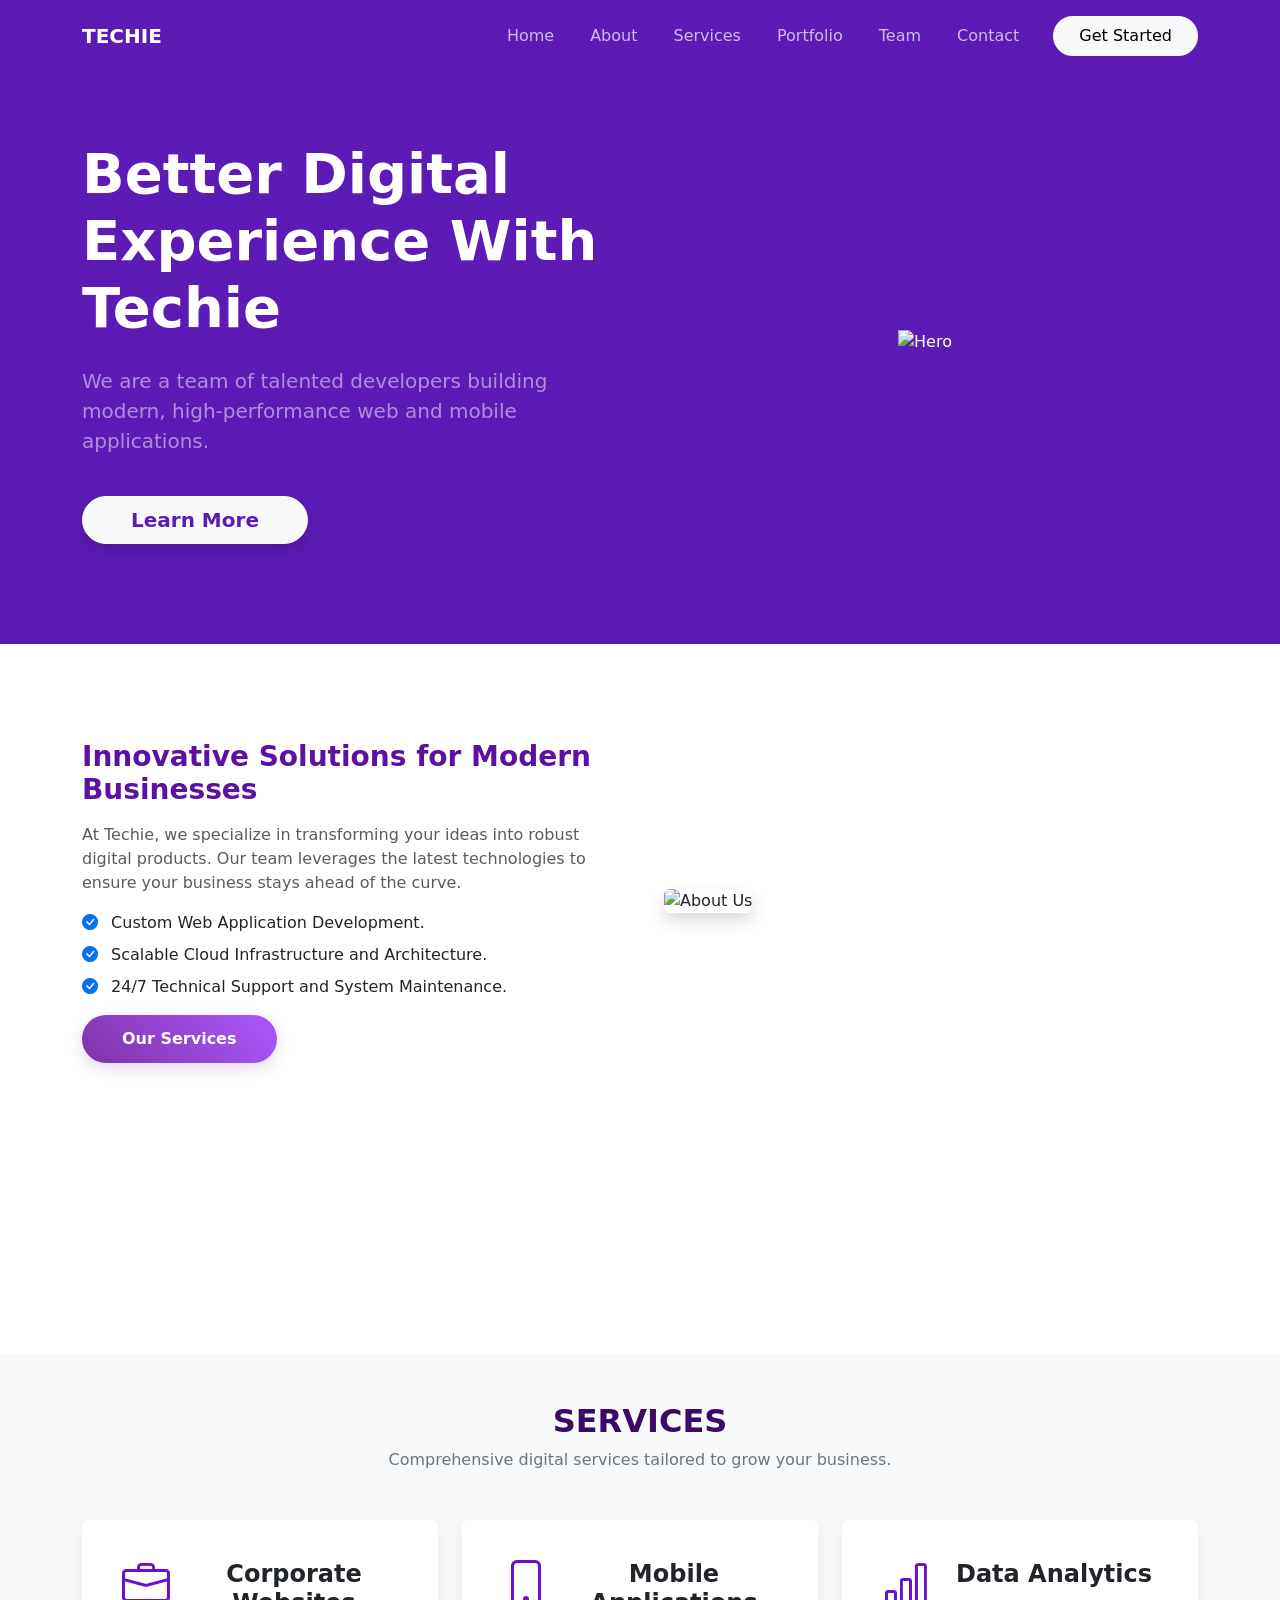
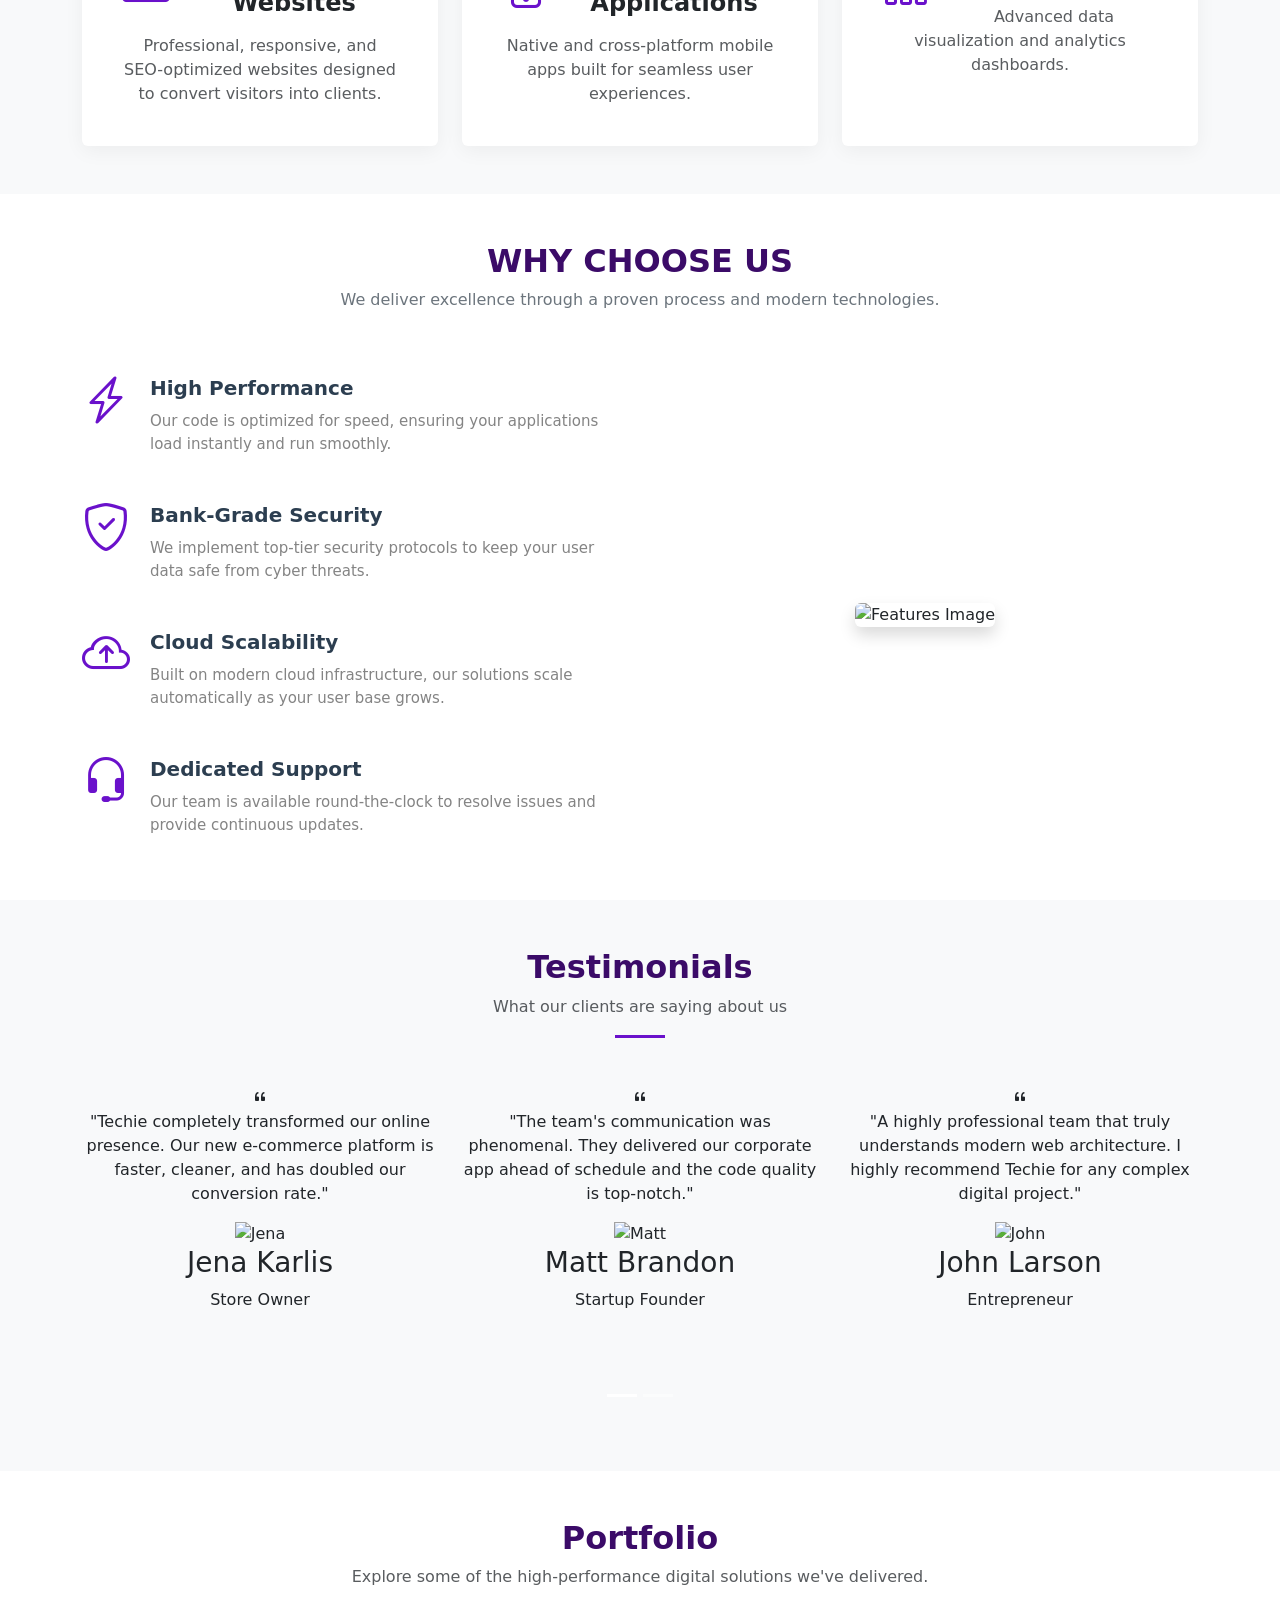
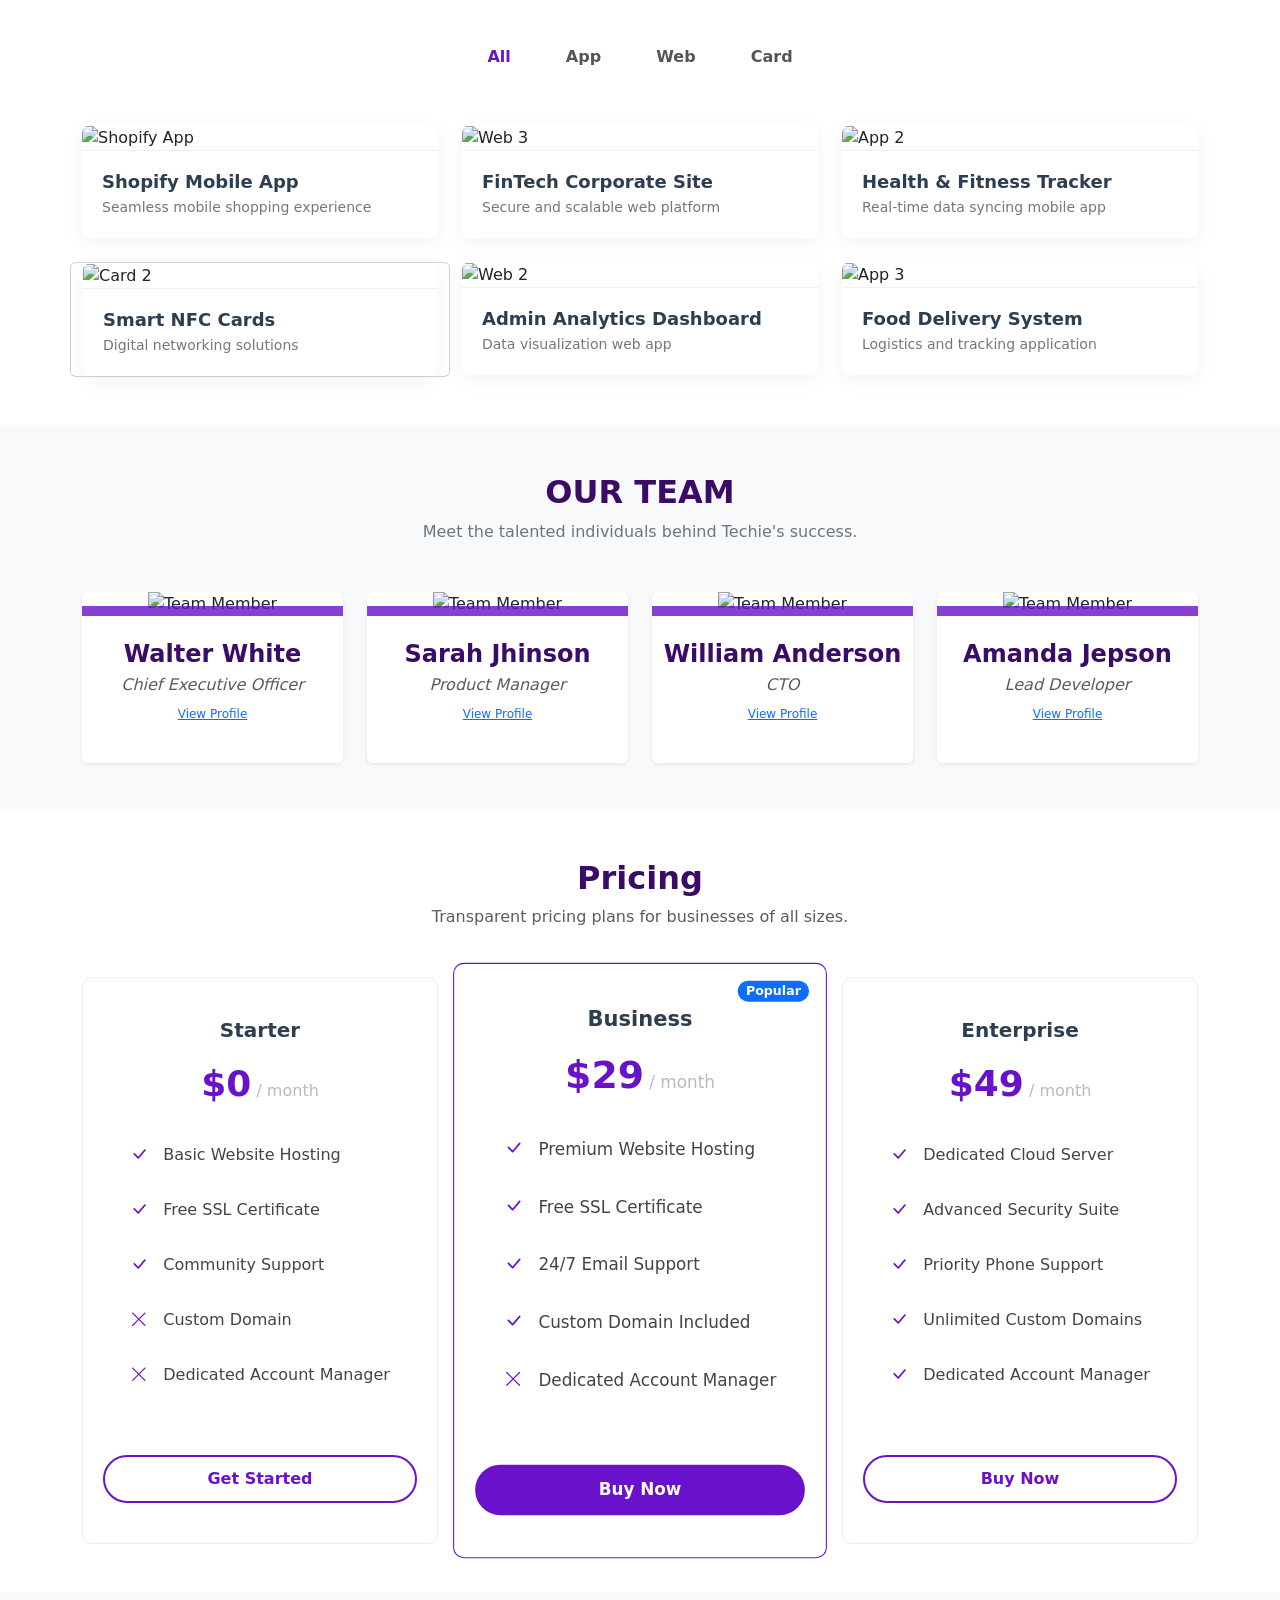
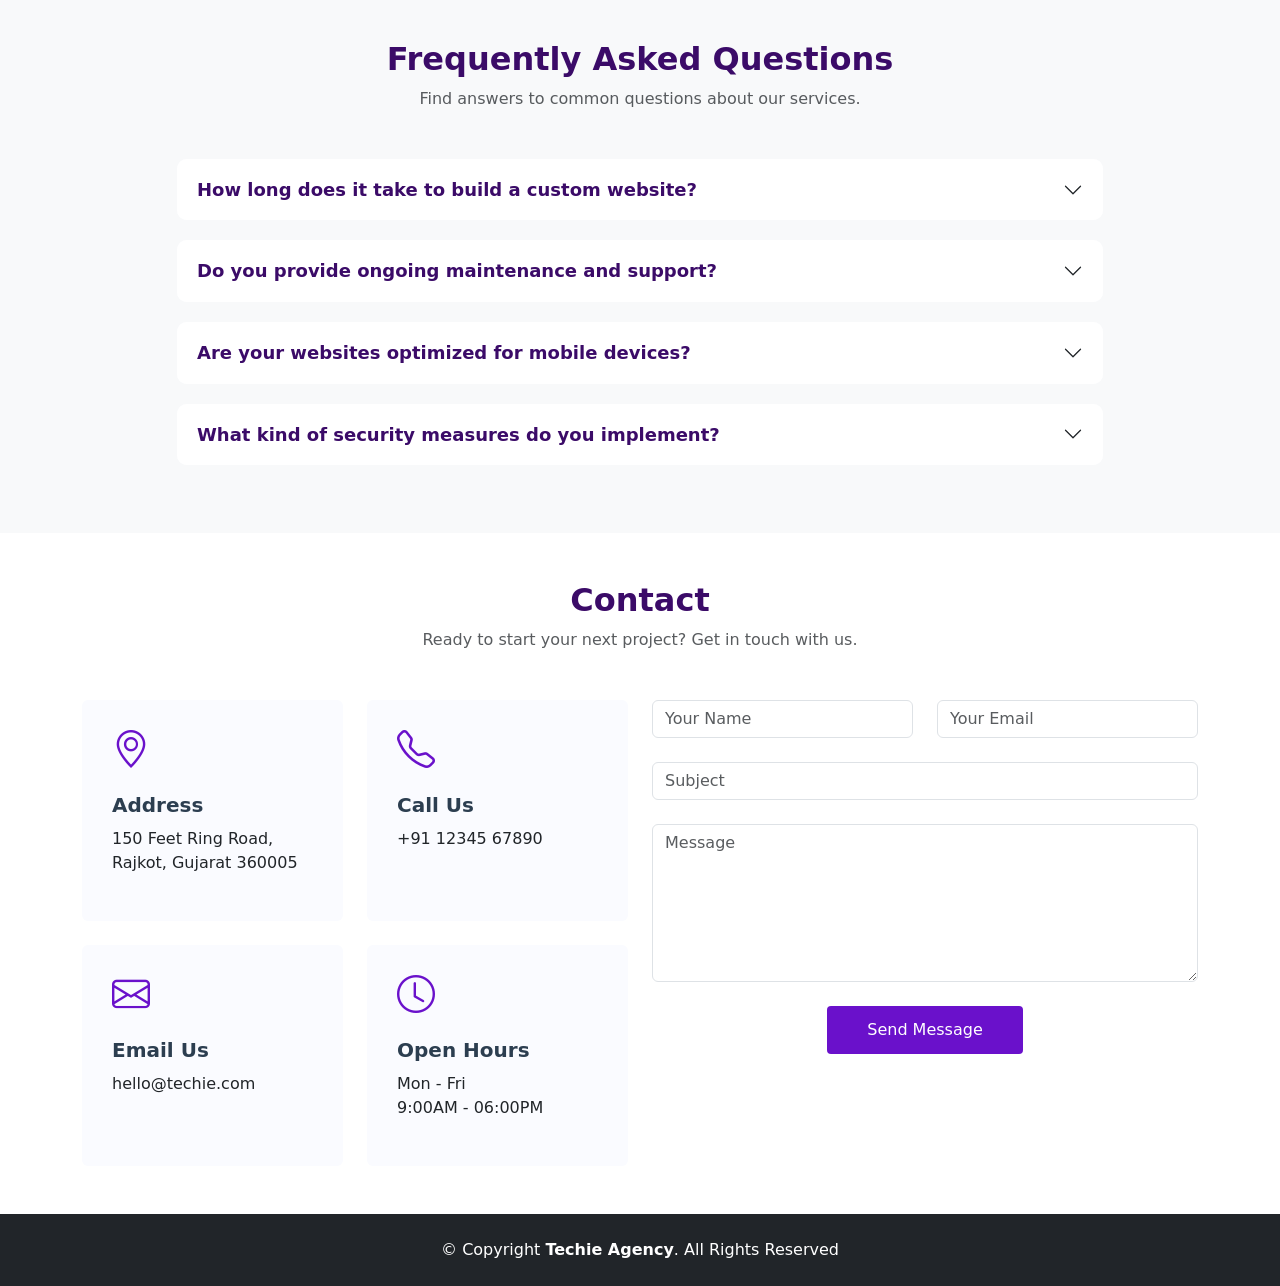
==== index.html @ 6a59ae32 "index.html" ====
<!DOCTYPE html>
<html lang="en">

<head>
  <meta charset="UTF-8">
  <meta name="viewport" content="width=device-width, initial-scale=1.0">
  <title>Techie - Digital Agency</title>

  <link href="https://cdn.jsdelivr.net/npm/bootstrap@5.3.0/dist/css/bootstrap.min.css" rel="stylesheet">
  <link rel="stylesheet" href="https://cdn.jsdelivr.net/npm/bootstrap-icons@1.10.5/font/bootstrap-icons.css">
  <link rel="stylesheet" href="index.css">
</head>

<body data-bs-spy="scroll" data-bs-target="#navbarNav" data-bs-offset="100" tabindex="0">

  <nav id="mainNav" class="navbar navbar-expand-lg navbar-dark fixed-top py-3 transition-navbar">
    <div class="container">
      <a class="navbar-brand fw-bold" href="#">TECHIE</a>
      <button class="navbar-toggler" type="button" data-bs-toggle="collapse" data-bs-target="#navbarNav">
        <span class="navbar-toggler-icon"></span>
      </button>
      <div class="collapse navbar-collapse justify-content-end" id="navbarNav">
        <ul class="navbar-nav align-items-center">
          <li class="nav-item"><a class="nav-link active" href="#hero">Home</a></li>
          <li class="nav-item"><a class="nav-link" href="#about">About</a></li>
          <li class="nav-item"><a class="nav-link" href="#services">Services</a></li>
          <li class="nav-item"><a class="nav-link" href="#portfolio">Portfolio</a></li>
          <li class="nav-item"><a class="nav-link" href="#team">Team</a></li>
          <li class="nav-item"><a class="nav-link" href="#contact">Contact</a></li>
          <li class="nav-item ms-lg-3 mt-3 mt-lg-0">
            <a class="btn btn-outline-light rounded-pill px-4" href="#hero" style="border-width: 2px;">Get Started</a>
          </li>
        </ul>
      </div>
    </div>
  </nav>

  <section id="hero" class="hero-section text-center text-lg-start">
    <div class="container">
      <div class="row align-items-center">
        <div class="col-lg-6">
          <h1 class="display-4 fw-bold mb-4">Better Digital Experience With Techie</h1>
          <p class="lead mb-4 text-white-50">We are a team of talented developers building modern, high-performance web and mobile applications.</p>
          <div class="d-inline-block mt-3">
            <a href="#about" class="btn btn-light btn-lg rounded-pill px-5 fw-bold shadow" style="color: #5c1bb5;">Learn More</a>
          </div>
        </div>
        <div class="col-lg-6 mt-5 mt-lg-0 text-center">
          <img src="./project photos/home page.png" class="img-fluid animated-img" alt="Hero">
        </div>
      </div>
    </div>
  </section>
  
  <section id="about" class="py-5 animate-on-scroll">
    <div class="container py-5">
      <div class="row gx-5 align-items-center">
        <div class="col-lg-6">
          <h3 class="fw-bold mb-3" style="color: #5d11a3;">Innovative Solutions for Modern Businesses</h3>
          <p class="text-muted">
            At Techie, we specialize in transforming your ideas into robust digital products. Our team leverages the
            latest technologies to ensure your business stays ahead of the curve.
          </p>
          <ul class="list-unstyled mt-3">
            <li class="mb-2"><i class="bi bi-check-circle-fill text-primary me-2"></i> Custom Web Application
              Development.</li>
            <li class="mb-2"><i class="bi bi-check-circle-fill text-primary me-2"></i> Scalable Cloud Infrastructure and
              Architecture.</li>
            <li class="mb-2"><i class="bi bi-check-circle-fill text-primary me-2"></i> 24/7 Technical Support and System
              Maintenance.</li>
          </ul>
          <a href="#services" class="btn-service rounded-pill">Our Services</a>
        </div>
        <div class="col-lg-6 mb-4 mb-lg-0 order-1 order-lg-2">
          <img src="./project photos/illustrater 1.jpg" class="img-fluid rounded shadow" alt="About Us">
        </div>
      </div>
    </div>
  </section>

  <section class="counts-section text-white py-5 animate-on-scroll" id="counts-section">
    <div class="container">
      <div class="row text-center">
        <div class="col-lg-3 col-md-6 mb-4 mb-lg-0">
          <div class="count-box">
            <h2 class="display-4 fw-bold mb-0 counter-value" data-target="232">0</h2>
            <span class="d-block mt-2 text-uppercase fw-semibold">Happy Clients</span>
          </div>
        </div>
        <div class="col-lg-3 col-md-6 mb-4 mb-lg-0">
          <div class="count-box">
            <h2 class="display-4 fw-bold mb-0 counter-value" data-target="521">0</h2>
            <span class="d-block mt-2 text-uppercase fw-semibold">Completed Projects</span>
          </div>
        </div>
        <div class="col-lg-3 col-md-6 mb-4 mb-lg-0">
          <div class="count-box">
            <h2 class="display-4 fw-bold mb-0 counter-value" data-target="1453">0</h2>
            <span class="d-block mt-2 text-uppercase fw-semibold">Hours Of Support</span>
          </div>
        </div>
        <div class="col-lg-3 col-md-6 mb-4 mb-lg-0">
          <div class="count-box">
            <h2 class="display-4 fw-bold mb-0 counter-value" data-target="32">0</h2>
            <span class="d-block mt-2 text-uppercase fw-semibold">Expert Developers</span>
          </div>
        </div>
      </div>
    </div>
  </section>

  <section id="services" class="py-5 bg-light animate-on-scroll">
    <div class="container">
      <div class="text-center section-title mb-5">
        <h2>Services</h2>
        <p>Comprehensive digital services tailored to grow your business.</p>
      </div>
      <div class="row g-4">
        <div class="col-md-6 col-lg-4">
          <div class="card service-box h-100 p-4 text-center">
            <div class="card-body">
              <div class="icon-box"><i class="bi bi-briefcase"></i></div>
              <h4 class="card-title fw-bold mb-3">Corporate Websites</h4>
              <p class="card-text text-muted">Professional, responsive, and SEO-optimized websites designed to convert
                visitors into clients.</p>
            </div>
          </div>
        </div>
        <div class="col-md-6 col-lg-4">
          <div class="card service-box h-100 p-4 text-center">
            <div class="card-body">
              <div class="icon-box"><i class="bi bi-phone"></i></div>
              <h4 class="card-title fw-bold mb-3">Mobile Applications</h4>
              <p class="card-text text-muted">Native and cross-platform mobile apps built for seamless user experiences.
              </p>
            </div>
          </div>
        </div>
        <div class="col-md-6 col-lg-4">
          <div class="card service-box h-100 p-4 text-center">
            <div class="card-body">
              <div class="icon-box"><i class="bi bi-bar-chart"></i></div>
              <h4 class="card-title fw-bold mb-3">Data Analytics</h4>
              <p class="card-text text-muted">Advanced data visualization and analytics dashboards.</p>
            </div>
          </div>
        </div>
      </div>
    </div>
  </section>

  <section id="features" class="py-5 animate-on-scroll">
    <div class="container">
      <div class="row align-items-center">
        <div class="text-center section-title mb-5">
          <h2>Why Choose Us</h2>
          <p>We deliver excellence through a proven process and modern technologies.</p>
        </div>
        <div class="col-lg-6 mb-5 mb-lg-0">
          <div class="icon-box mb-5">
            <i class="bi bi-lightning-charge"></i>
            <h4>High Performance</h4>
            <p>Our code is optimized for speed, ensuring your applications load instantly and run smoothly.</p>
          </div>
          <div class="icon-box mb-5">
            <i class="bi bi-shield-check"></i>
            <h4>Bank-Grade Security</h4>
            <p>We implement top-tier security protocols to keep your user data safe from cyber threats.</p>
          </div>
          <div class="icon-box mb-5">
            <i class="bi bi-cloud-arrow-up"></i>
            <h4>Cloud Scalability</h4>
            <p>Built on modern cloud infrastructure, our solutions scale automatically as your user base grows.</p>
          </div>
          <div class="icon-box mb-0"> <i class="bi bi-headset"></i>
            <h4>Dedicated Support</h4>
            <p>Our team is available round-the-clock to resolve issues and provide continuous updates.</p>
          </div>
        </div>
        <div class="col-lg-6 text-center">
          <img src="./project photos/illustrater.jpg" class="img-fluid rounded shadow" alt="Features Image">
        </div>
      </div>
    </div>
  </section>

  <section id="testimonials" class="testimonials-section py-5 bg-light animate-on-scroll">
    <div class="container">
      <div class="text-center mb-5">
        <h2 class="fw-bold" style="color: #3b0b68;">Testimonials</h2>
        <p class="text-muted">What our clients are saying about us</p>
        <div style="width: 50px; height: 3px; background: #6a11cb; margin: 10px auto;"></div>
      </div>

      <div id="testimonialCarousel" class="carousel slide" data-bs-ride="carousel">
        <div class="carousel-inner pb-5">
          <div class="carousel-item active">
            <div class="row">
              <div class="col-lg-4 d-flex flex-column align-items-center">
                <div class="testimonial-box text-center">
                  <i class="bi bi-quote icon-quote"></i>
                  <p>"Techie completely transformed our online presence. Our new e-commerce platform is faster, cleaner,
                    and has doubled our conversion rate."</p>
                </div>
                <div class="testimonial-profile text-center">
                  <img src="https://randomuser.me/api/portraits/women/44.jpg" alt="Jena">
                  <h3>Jena Karlis</h3>
                  Store Owner
                </div>
              </div>

              <div class="col-lg-4 d-flex flex-column align-items-center">
                <div class="testimonial-box text-center">
                  <i class="bi bi-quote icon-quote"></i>
                  <p>"The team's communication was phenomenal. They delivered our corporate app ahead of schedule and
                    the code quality is top-notch."</p>
                </div>
                <div class="testimonial-profile text-center">
                  <img src="https://randomuser.me/api/portraits/men/32.jpg" alt="Matt">
                  <h3>Matt Brandon</h3>
                  Startup Founder
                </div>
              </div>

              <div class="col-lg-4 d-flex flex-column align-items-center">
                <div class="testimonial-box text-center">
                  <i class="bi bi-quote icon-quote"></i>
                  <p>"A highly professional team that truly understands modern web architecture. I highly recommend
                    Techie for any complex digital project."</p>
                </div>
                <div class="testimonial-profile text-center">
                  <img src="https://randomuser.me/api/portraits/men/85.jpg" alt="John">
                  <h3>John Larson</h3>
                  Entrepreneur
                </div>
              </div>
            </div>
          </div>

          <div class="carousel-item">
            <div class="row">
              <div class="col-lg-4 d-flex flex-column align-items-center">
                <div class="testimonial-box text-center">
                  <i class="bi bi-quote icon-quote"></i>
                  <p>"Partnering with Techie was the best decision for our company. Their custom cloud solutions scaled
                    our operations perfectly and significantly boosted our online revenue."</p>
                </div>
                <div class="testimonial-profile text-center">
                  <img src="https://randomuser.me/api/portraits/men/11.jpg" alt="Saul">
                  <h3>Saul Goodman</h3>
                  CEO
                </div>
              </div>

              <div class="col-lg-4 d-flex flex-column align-items-center">
                <div class="testimonial-box text-center">
                  <i class="bi bi-quote icon-quote"></i>
                  <p>"As a designer, I'm incredibly picky about details. The Techie team took my complex UI concepts and
                    brought them to life as a pixel-perfect, lightning-fast web application."</p>
                </div>
                <div class="testimonial-profile text-center">
                  <img src="https://randomuser.me/api/portraits/women/65.jpg" alt="Sara">
                  <h3>Sara Wilsson</h3>
                  Designer
                </div>
              </div>

              <div class="col-lg-4 d-flex flex-column align-items-center">
                <div class="testimonial-box text-center">
                  <i class="bi bi-quote icon-quote"></i>
                  <p>"They built an absolutely amazing e-commerce platform for my shop. The seamless mobile checkout
                    process and their 24/7 support have completely transformed my business!"</p>
                </div>
                <div class="testimonial-profile text-center">
                  <img src="https://randomuser.me/api/portraits/women/90.jpg" alt="Emily">
                  <h3>Emily Harison</h3>
                  Store Owner
                </div>
              </div>
            </div>
          </div>
        </div>

        <div class="carousel-indicators position-relative mt-4">
          <button type="button" data-bs-target="#testimonialCarousel" data-bs-slide-to="0" class="active"
            aria-current="true" aria-label="Slide 1"></button>
          <button type="button" data-bs-target="#testimonialCarousel" data-bs-slide-to="1"
            aria-label="Slide 2"></button>
        </div>
      </div>
    </div>
  </section>

  <section id="portfolio" class="py-5 bg-white animate-on-scroll">
    <div class="container">
      <div class="text-center mb-5">
        <h2 class="fw-bold" style="color: #3b0b68;">Portfolio</h2>
        <p class="text-muted">Explore some of the high-performance digital solutions we've delivered.</p>
      </div>

      <div class="row mb-5">
        <div class="col-12 text-center portfolio-filters">
          <button class="btn active" data-filter="all">All</button>
          <button class="btn" data-filter="app">App</button>
          <button class="btn" data-filter="web">Web</button>
          <button class="btn" data-filter="card">Card</button>
        </div>
      </div>

      <div class="row g-4" id="portfolio-grid">
        <div class="col-lg-4 col-md-6 portfolio-item app">
          <a href="#" data-bs-toggle="modal" data-bs-target="#portfolioModal" data-img="./project photos/shopify.jpg"
            data-title="Shopify Mobile App" data-category="Mobile Application"
            style="text-decoration: none; color: inherit;">
            <div class="portfolio-card">
              <div style="overflow: hidden;">
                <img src="./project photos/shopify.jpg" alt="Shopify App">
              </div>
              <div class="portfolio-info">
                <h4>Shopify Mobile App</h4>
                <p>Seamless mobile shopping experience</p>
              </div>
            </div>
          </a>
        </div>

        <div class="col-lg-4 col-md-6 portfolio-item web">
          <a href="#" data-bs-toggle="modal" data-bs-target="#portfolioModal" data-img="./project photos/fintech.jpeg"
            data-title="FinTech Corporate Site" data-category="Web Platform"
            style="text-decoration: none; color: inherit;">
            <div class="portfolio-card">
              <div style="overflow: hidden;">
                <img src="./project photos/fintech.jpeg" alt="Web 3">
              </div>
              <div class="portfolio-info">
                <h4>FinTech Corporate Site</h4>
                <p>Secure and scalable web platform</p>
              </div>
            </div>
          </a>
        </div>

        <div class="col-lg-4 col-md-6 portfolio-item app">
          <a href="#" data-bs-toggle="modal" data-bs-target="#portfolioModal"
            data-img="./project photos/Health & Fitness Tracker.jpeg" data-title="Health & Fitness Tracker"
            data-category="Mobile Application" style="text-decoration: none; color: inherit;">
            <div class="portfolio-card">
              <div style="overflow: hidden;">
                <img src="./project photos/Health & Fitness Tracker.jpeg" alt="App 2">
              </div>
              <div class="portfolio-info">
                <h4>Health & Fitness Tracker</h4>
                <p>Real-time data syncing mobile app</p>
              </div>
            </div>
          </a>
        </div>

        <div class="col-lg-4 col-md-6 portfolio-item card">
          <a href="#" data-bs-toggle="modal" data-bs-target="#portfolioModal"
            data-img="./project photos/Smart NFC Cards.jpeg" data-title="Smart NFC Cards"
            data-category="Hardware Integration" style="text-decoration: none; color: inherit;">
            <div class="portfolio-card">
              <div style="overflow: hidden;">
                <img src="./project photos/Smart NFC Cards.jpeg" alt="Card 2">
              </div>
              <div class="portfolio-info">
                <h4>Smart NFC Cards</h4>
                <p>Digital networking solutions</p>
              </div>
            </div>
          </a>
        </div>

        <div class="col-lg-4 col-md-6 portfolio-item web">
          <a href="#" data-bs-toggle="modal" data-bs-target="#portfolioModal"
            data-img="./project photos/admin dashboard.jpeg" data-title="Admin Analytics Dashboard"
            data-category="Web Application" style="text-decoration: none; color: inherit;">
            <div class="portfolio-card">
              <div style="overflow: hidden;">
                <img src="./project photos/admin dashboard.jpeg" alt="Web 2">
              </div>
              <div class="portfolio-info">
                <h4>Admin Analytics Dashboard</h4>
                <p>Data visualization web app</p>
              </div>
            </div>
          </a>
        </div>

        <div class="col-lg-4 col-md-6 portfolio-item app">
          <a href="#" data-bs-toggle="modal" data-bs-target="#portfolioModal"
            data-img="./project photos/food delivery .jpg" data-title="Food Delivery System"
            data-category="Mobile Application" style="text-decoration: none; color: inherit;">
            <div class="portfolio-card">
              <div style="overflow: hidden;">
                <img src="./project photos/food delivery.jpg" alt="App 3">
              </div>
              <div class="portfolio-info">
                <h4>Food Delivery System</h4>
                <p>Logistics and tracking application</p>
              </div>
            </div>
          </a>
        </div>
      </div>
    </div>
  </section>

  <section id="team" class="py-5 bg-light animate-on-scroll">
    <div class="container">
      <div class="text-center section-title mb-5">
        <h2>Our Team</h2>
        <p>Meet the talented individuals behind Techie's success.</p>
      </div>

      <div class="row g-4">
        <div class="col-lg-3 col-md-6 d-flex align-items-stretch">
          <div class="card team-member border-0 shadow-sm w-100 text-center pb-4" data-bs-toggle="modal"
            data-bs-target="#teamModal" data-img="https://randomuser.me/api/portraits/men/32.jpg"
            data-name="Walter White" data-role="Chief Executive Officer"
            data-expertise="Strategic Planning, Business Development"
            data-bio="Walter brings over 15 years of industry experience.">
            <div class="team-img position-relative overflow-hidden mb-4">
              <img src="https://randomuser.me/api/portraits/men/32.jpg" class="img-fluid w-100" alt="Team Member">
              <div class="social-links position-absolute w-100 d-flex justify-content-center">
                <i class="bi bi-twitter"></i>
                <i class="bi bi-linkedin"></i>
              </div>
            </div>
            <div class="team-info">
              <h4 class="fw-bold mb-1" style="color: #3b0b68;">Walter White</h4>
              <span class="text-muted fst-italic">Chief Executive Officer</span>
              <p class="mt-2 text-primary text-decoration-underline" style="font-size: 12px;">View Profile</p>
            </div>
          </div>
        </div>

        <div class="col-lg-3 col-md-6 d-flex align-items-stretch">
          <div class="card team-member border-0 shadow-sm w-100 text-center pb-4" data-bs-toggle="modal"
            data-bs-target="#teamModal" data-img="https://randomuser.me/api/portraits/women/44.jpg"
            data-name="Sarah Jhinson" data-role="Product Manager" data-expertise="Agile Methodologies, UI/UX Strategy"
            data-bio="Sarah is the bridge between our developers and clients.">
            <div class="team-img position-relative overflow-hidden mb-4">
              <img src="https://randomuser.me/api/portraits/women/44.jpg" class="img-fluid w-100" alt="Team Member">
              <div class="social-links position-absolute w-100 d-flex justify-content-center">
                <i class="bi bi-twitter"></i>
                <i class="bi bi-linkedin"></i>
              </div>
            </div>
            <div class="team-info">
              <h4 class="fw-bold mb-1" style="color: #3b0b68;">Sarah Jhinson</h4>
              <span class="text-muted fst-italic">Product Manager</span>
              <p class="mt-2 text-primary text-decoration-underline" style="font-size: 12px;">View Profile</p>
            </div>
          </div>
        </div>

        <div class="col-lg-3 col-md-6 d-flex align-items-stretch">
          <div class="card team-member border-0 shadow-sm w-100 text-center pb-4" data-bs-toggle="modal"
            data-bs-target="#teamModal" data-img="https://randomuser.me/api/portraits/men/85.jpg"
            data-name="William Anderson" data-role="CTO" data-expertise="Cloud Computing, Cybersecurity"
            data-bio="William architects the complex backend systems.">
            <div class="team-img position-relative overflow-hidden mb-4">
              <img src="https://randomuser.me/api/portraits/men/85.jpg" class="img-fluid w-100" alt="Team Member">
              <div class="social-links position-absolute w-100 d-flex justify-content-center">
                <i class="bi bi-twitter"></i>
                <i class="bi bi-linkedin"></i>
              </div>
            </div>
            <div class="team-info">
              <h4 class="fw-bold mb-1" style="color: #3b0b68;">William Anderson</h4>
              <span class="text-muted fst-italic">CTO</span>
              <p class="mt-2 text-primary text-decoration-underline" style="font-size: 12px;">View Profile</p>
            </div>
          </div>
        </div>

        <div class="col-lg-3 col-md-6 d-flex align-items-stretch">
          <div class="card team-member border-0 shadow-sm w-100 text-center pb-4" data-bs-toggle="modal"
            data-bs-target="#teamModal" data-img="https://randomuser.me/api/portraits/women/65.jpg"
            data-name="Amanda Jepson" data-role="Lead Developer" data-expertise="React, Vue.js, Advanced CSS"
            data-bio="Amanda builds pixel-perfect user interfaces.">
            <div class="team-img position-relative overflow-hidden mb-4">
              <img src="https://randomuser.me/api/portraits/women/65.jpg" class="img-fluid w-100" alt="Team Member">
              <div class="social-links position-absolute w-100 d-flex justify-content-center">
                <i class="bi bi-twitter"></i>
                <i class="bi bi-linkedin"></i>
              </div>
            </div>
            <div class="team-info">
              <h4 class="fw-bold mb-1" style="color: #3b0b68;">Amanda Jepson</h4>
              <span class="text-muted fst-italic">Lead Developer</span>
              <p class="mt-2 text-primary text-decoration-underline" style="font-size: 12px;">View Profile</p>
            </div>
          </div>
        </div>
      </div>
    </div>
  </section>

  <section id="pricing" class="py-5 bg-white animate-on-scroll">
    <div class="container">
      <div class="text-center mb-5">
        <h2 class="fw-bold" style="color: #3b0b68;">Pricing</h2>
        <p class="text-muted">Transparent pricing plans for businesses of all sizes.</p>
      </div>
      <div class="row g-4 align-items-center">
        <div class="col-lg-4 col-md-6">
          <div class="pricing-box">
            <h3>Starter</h3>
            <span class="price">$0<span> / month</span></span>
            <ul class="d-inline-block">
              <li><i class="bi bi-check-lg"></i> Basic Website Hosting</li>
              <li><i class="bi bi-check-lg"></i> Free SSL Certificate</li>
              <li><i class="bi bi-check-lg"></i> Community Support</li>
              <li class="na"><i class="bi bi-x-lg"></i> Custom Domain</li>
              <li class="na"><i class="bi bi-x-lg"></i> Dedicated Account Manager</li>
            </ul>
            <div class="mt-4">
              <button class="btn btn-buy w-100" data-bs-toggle="modal" data-bs-target="#checkoutModal"
                data-plan="Starter Plan">Get Started</button>
            </div>
          </div>
        </div>
        <div class="col-lg-4 col-md-6">
          <div class="pricing-box featured">
            <div class="badge bg-primary position-absolute top-0 end-0 m-3 rounded-pill">Popular</div>
            <h3>Business</h3>
            <span class="price">$29<span> / month</span></span>
            <ul class="d-inline-block">
              <li><i class="bi bi-check-lg"></i> Premium Website Hosting</li>
              <li><i class="bi bi-check-lg"></i> Free SSL Certificate</li>
              <li><i class="bi bi-check-lg"></i> 24/7 Email Support</li>
              <li><i class="bi bi-check-lg"></i> Custom Domain Included</li>
              <li class="na"><i class="bi bi-x-lg"></i> Dedicated Account Manager</li>
            </ul>
            <div class="mt-4">
              <button class="btn btn-buy w-100" data-bs-toggle="modal" data-bs-target="#checkoutModal"
                data-plan="Business Plan">Buy Now</button>
            </div>
          </div>
        </div>
        <div class="col-lg-4 col-md-6">
          <div class="pricing-box">
            <h3>Enterprise</h3>
            <span class="price">$49<span> / month</span></span>
            <ul class="d-inline-block">
              <li><i class="bi bi-check-lg"></i> Dedicated Cloud Server</li>
              <li><i class="bi bi-check-lg"></i> Advanced Security Suite</li>
              <li><i class="bi bi-check-lg"></i> Priority Phone Support</li>
              <li><i class="bi bi-check-lg"></i> Unlimited Custom Domains</li>
              <li><i class="bi bi-check-lg"></i> Dedicated Account Manager</li>
            </ul>
            <div class="mt-4">
              <button class="btn btn-buy w-100" data-bs-toggle="modal" data-bs-target="#checkoutModal"
                data-plan="Enterprise Plan">Buy Now</button>
            </div>
          </div>
        </div>
      </div>
    </div>
  </section>

  <section id="faq" class="py-5 bg-light animate-on-scroll">
    <div class="container">
      <div class="text-center mb-5">
        <h2 class="fw-bold" style="color: #3b0b68;">Frequently Asked Questions</h2>
        <p class="text-muted">Find answers to common questions about our services.</p>
      </div>
      <div class="row justify-content-center">
        <div class="col-lg-10">
          <div class="accordion" id="faqlist">

            <div class="accordion-item">
              <h2 class="accordion-header">
                <button class="accordion-button collapsed" type="button" data-bs-toggle="collapse"
                  data-bs-target="#faq-content-1">
                  How long does it take to build a custom website?
                </button>
              </h2>
              <div id="faq-content-1" class="accordion-collapse collapse" data-bs-parent="#faqlist">
                <div class="accordion-body">
                  The timeline for a custom website depends on its complexity. A standard corporate website typically
                  takes 2-4 weeks, while a full-scale e-commerce platform or custom web application can take 6-12 weeks
                  from planning to launch.
                </div>
              </div>
            </div>

            <div class="accordion-item">
              <h2 class="accordion-header">
                <button class="accordion-button collapsed" type="button" data-bs-toggle="collapse"
                  data-bs-target="#faq-content-2">
                  Do you provide ongoing maintenance and support?
                </button>
              </h2>
              <div id="faq-content-2" class="accordion-collapse collapse" data-bs-parent="#faqlist">
                <div class="accordion-body">
                  Yes, we offer comprehensive maintenance packages. Our support includes regular security updates,
                  performance monitoring, bug fixes, and continuous improvements to ensure your software remains
                  cutting-edge.
                </div>
              </div>
            </div>

            <div class="accordion-item">
              <h2 class="accordion-header">
                <button class="accordion-button collapsed" type="button" data-bs-toggle="collapse"
                  data-bs-target="#faq-content-3">
                  Are your websites optimized for mobile devices?
                </button>
              </h2>
              <div id="faq-content-3" class="accordion-collapse collapse" data-bs-parent="#faqlist">
                <div class="accordion-body">
                  Absolutely. All our web projects are developed using a mobile-first approach. We ensure that your
                  application looks and functions flawlessly across all devices, including desktops, tablets, and
                  smartphones.
                </div>
              </div>
            </div>

            <div class="accordion-item">
              <h2 class="accordion-header">
                <button class="accordion-button collapsed" type="button" data-bs-toggle="collapse"
                  data-bs-target="#faq-content-4">
                  What kind of security measures do you implement?
                </button>
              </h2>
              <div id="faq-content-4" class="accordion-collapse collapse" data-bs-parent="#faqlist">
                <div class="accordion-body">
                  We take security very seriously. We implement SSL certificates, secure payment gateways, data
                  encryption, and regular vulnerability scanning to protect your digital assets and your customers'
                  data.
                </div>
              </div>
            </div>

          </div>
        </div>
      </div>
    </div>
  </section>

  <section id="contact" class="contact py-5 bg-white animate-on-scroll">
    <div class="container">
      <div class="text-center mb-5">
        <h2 class="fw-bold" style="color: #3b0b68;">Contact</h2>
        <p class="text-muted">Ready to start your next project? Get in touch with us.</p>
      </div>
      <div class="row gy-4">
        <div class="col-lg-6">
          <div class="row gy-4">
            <div class="col-md-6">
              <div class="info-box">
                <i class="bi bi-geo-alt"></i>
                <h3>Address</h3>
                <p>150 Feet Ring Road,<br>Rajkot, Gujarat 360005</p>
              </div>
            </div>
            <div class="col-md-6">
              <div class="info-box">
                <i class="bi bi-telephone"></i>
                <h3>Call Us</h3>
                <p>+91 12345 67890</p>
              </div>
            </div>
            <div class="col-md-6">
              <div class="info-box">
                <i class="bi bi-envelope"></i>
                <h3>Email Us</h3>
                <p>hello@techie.com</p>
              </div>
            </div>
            <div class="col-md-6">
              <div class="info-box">
                <i class="bi bi-clock"></i>
                <h3>Open Hours</h3>
                <p>Mon - Fri<br>9:00AM - 06:00PM</p>
              </div>
            </div>
          </div>
        </div>
        <div class="col-lg-6">
          <form class="contact-form">
            <div class="row gy-4">
              <div class="col-md-6"><input type="text" class="form-control" placeholder="Your Name" required></div>
              <div class="col-md-6"><input type="email" class="form-control" placeholder="Your Email" required></div>
              <div class="col-md-12"><input type="text" class="form-control" placeholder="Subject" required></div>
              <div class="col-md-12"><textarea class="form-control" rows="6" placeholder="Message" required></textarea>
              </div>
              <div class="col-md-12 text-center"><button type="submit" class="btn-send">Send Message</button></div>
            </div>
          </form>
        </div>
      </div>
    </div>
  </section>

  <footer class="bg-dark text-white text-center py-4">
    <div class="container">
      <p class="mb-0">&copy; Copyright <strong><span>Techie Agency</span></strong>. All Rights Reserved</p>
    </div>
  </footer>

  <a href="#" class="back-to-top"><i class="bi bi-arrow-up"></i></a>

  <div class="modal fade" id="checkoutModal" tabindex="-1" aria-hidden="true">
    <div class="modal-dialog modal-dialog-centered modal-lg">
      <div class="modal-content">
        <div class="modal-header bg-dark text-white">
          <h5 class="modal-title">Secure Checkout - <span id="selectedPlanName" style="color: #6a11cb;">Plan</span></h5>
          <button type="button" class="btn-close btn-close-white" data-bs-dismiss="modal"></button>
        </div>
        <div class="modal-body p-4 payment-ui">

          <div class="payment-methods">
            <label class="payment-option selected" id="cardOption">
              <input type="radio" name="payment" value="card" checked onchange="selectPaymentMethod('card')">
              <div class="payment-icon">💳</div>
              <div class="payment-info">
                <div class="payment-title">Credit/Debit Card</div>
                <div class="payment-description">Visa, Mastercard, RuPay</div>
              </div>
            </label>

            <label class="payment-option" id="upiOption">
              <input type="radio" name="payment" value="upi" onchange="selectPaymentMethod('upi')">
              <div class="payment-icon">📱</div>
              <div class="payment-info">
                <div class="payment-title">UPI Payment</div>
                <div class="payment-description">Google Pay, PhonePe, Paytm</div>
              </div>
            </label>

            <label class="payment-option" id="walletOption">
              <input type="radio" name="payment" value="wallet" onchange="selectPaymentMethod('wallet')">
              <div class="payment-icon">💰</div>
              <div class="payment-info">
                <div class="payment-title">Digital Wallet</div>
                <div class="payment-description">PayPal, Amazon Pay, Apple Pay</div>
              </div>
            </label>
          </div>

          <div id="cardForm" class="form-section active">
            <div class="card-preview">
              <div class="card-number-display" id="cardNumberDisplay">•••• •••• •••• ••••</div>
              <div class="card-details-row">
                <div class="card-holder">
                  <div class="card-holder-label" style="font-size: 0.75rem; opacity: 0.8;">CARDHOLDER NAME</div>
                  <div class="card-holder-name" id="cardHolderDisplay">YOUR NAME</div>
                </div>
                <div class="card-expiry">
                  <div class="card-expiry-label">VALID THRU</div>
                  <div class="card-expiry-value" id="cardExpiryDisplay">MM/YY</div>
                </div>
              </div>
            </div>

            <div class="form-group">
              <label>Card Number</label>
              <input type="text" id="cardNumber" placeholder="1234 5678 9012 3456" maxlength="19"
                oninput="formatCardNumber(this)">
            </div>
            <div class="form-group">
              <label>Cardholder Name</label>
              <input type="text" id="cardHolder" placeholder="John Doe" oninput="updateCardholderDisplay()">
            </div>
            <div class="form-row">
              <div class="form-group">
                <label>Expiry Date</label>
                <input type="text" id="cardExpiry" placeholder="MM/YY" maxlength="5" oninput="formatExpiry(this)">
              </div>
              <div class="form-group">
                <label>CVV</label>
                <input type="text" id="cardCVV" placeholder="123" maxlength="3"
                  oninput="this.value = this.value.replace(/[^0-9]/g, '')">
              </div>
            </div>
          </div>

          <div id="upiForm" class="form-section">
            <div class="form-group">
              <label>Select UPI App</label>
              <div class="upi-methods">
                <div class="upi-option selected" onclick="selectUPI(this)">
                  <div class="upi-icon">🔵</div>
                  <div class="upi-name">Google Pay</div>
                </div>
                <div class="upi-option" onclick="selectUPI(this)">
                  <div class="upi-icon">⚫</div>
                  <div class="upi-name">PhonePe</div>
                </div>
                <div class="upi-option" onclick="selectUPI(this)">
                  <div class="upi-icon">🟣</div>
                  <div class="upi-name">Paytm</div>
                </div>
              </div>
            </div>
            <div class="form-group">
              <label>UPI ID</label>
              <input type="text" id="upiId" placeholder="yourname@upi">
            </div>
            <div class="form-group">
              <label>Mobile Number</label>
              <input type="text" id="upiMobile" placeholder="+91 XXXXX XXXXX" maxlength="13">
            </div>
          </div>

          <div id="walletForm" class="form-section">
            <div class="form-group">
              <label>Select Wallet</label>
              <select id="walletType" class="form-select">
                <option value="paypal">PayPal</option>
                <option value="amazon">Amazon Pay</option>
                <option value="apple">Apple Pay</option>
                <option value="google">Google Pay</option>
              </select>
            </div>
            <div class="form-group">
              <label>Email/Account ID</label>
              <input type="email" id="walletEmail" placeholder="your@email.com">
            </div>
            <div class="form-group">
              <label>Password</label>
              <input type="password" id="walletPassword" placeholder="••••••••">
            </div>
          </div>

          <div class="button-group mt-4">
            <button class="btn-pay w-100" onclick="processPayment()">Secure Pay Now</button>
          </div>

        </div>
      </div>
    </div>
  </div>

  <div id="loadingModal" class="custom-modal">
    <div class="custom-modal-content">
      <div class="spinner"></div>
      <div class="modal-title">Processing Payment</div>
      <div class="modal-text text-muted" id="processingText">Please wait while we secure your connection...</div>
    </div>
  </div>

  <div id="successModal" class="custom-modal">
    <div class="custom-modal-content">
      <div class="success-icon">✅</div>
      <div class="modal-title">Payment Successful!</div>
      <div class="modal-text text-muted mb-4">
        Your subscription is active.<br>
        Order ID: <strong id="orderId">#ORD123456</strong>
      </div>
      <button class="btn-pay w-100" onclick="closeSuccessModal()">Continue to Dashboard</button>
    </div>
  </div>

  <div class="modal fade" id="portfolioModal" tabindex="-1" aria-hidden="true">
    <div class="modal-dialog modal-xl modal-dialog-centered">
      <div class="modal-content">
        <div class="modal-header bg-dark text-white">
          <h5 class="modal-title">Project Details</h5>
          <button type="button" class="btn-close btn-close-white" data-bs-dismiss="modal"></button>
        </div>
        <div class="modal-body p-0">
          <div class="row g-0">
            <div class="col-lg-8"><img id="modalImg" src="" class="img-fluid w-100 h-100" style="object-fit: cover;"
                alt="Project Image"></div>
            <div class="col-lg-4 p-4">
              <h3 id="modalTitle" class="fw-bold mb-3" style="color: #3b0b68;">Project Title</h3>
              <ul class="list-unstyled mb-4 text-muted">
                <li class="mb-2"><strong>Category:</strong> <span id="modalCategory">Web / Mobile App</span></li>
                <li class="mb-2"><strong>Client:</strong> Global Client</li>
                <li class="mb-2"><strong>Date:</strong> 2026</li>
              </ul>
              <p class="text-muted">We developed a high-performance, seamless digital solution. It features real-time
                data tracking, a secure payment gateway integration, and a highly responsive user interface built using
                modern frameworks.</p>
              <a href="#" class="btn btn-outline-dark mt-3" data-bs-dismiss="modal">Close Project</a>
            </div>
          </div>
        </div>
      </div>
    </div>
  </div>

  <div class="modal fade" id="teamModal" tabindex="-1" aria-hidden="true">
    <div class="modal-dialog modal-lg modal-dialog-centered">
      <div class="modal-content">
        <div class="modal-header bg-dark text-white">
          <h5 class="modal-title">Team Profile</h5>
          <button type="button" class="btn-close btn-close-white" data-bs-dismiss="modal"></button>
        </div>
        <div class="modal-body p-0">
          <div class="row g-0">
            <div class="col-md-5"><img id="teamModalImg" src="" class="img-fluid w-100 h-100"
                style="object-fit: cover;"></div>
            <div class="col-md-7 p-4">
              <h3 id="teamModalName" class="fw-bold mb-1" style="color: #3b0b68;">Name</h3>
              <h6 id="teamModalRole" class="text-muted fst-italic mb-4">Role</h6>
              <h5 class="fw-bold mb-2">Professional Biography</h5>
              <p id="teamModalBio" class="text-muted">Bio goes here...</p>
              <h5 class="fw-bold mb-2 mt-4">Core Expertise</h5>
              <p id="teamModalExpertise" class="text-muted font-monospace bg-light p-2 border rounded">Skills</p>
            </div>
          </div>
        </div>
      </div>
    </div>
  </div>

  <script src="https://cdn.jsdelivr.net/npm/bootstrap@5.3.0/dist/js/bootstrap.bundle.min.js"></script>
  <script src="index.js"></script>
</body>

</html>
---- index.css ----
html {
  scroll-behavior: smooth;
  scroll-padding-top: 80px;
}

.animate-on-scroll {
  opacity: 0;
  transform: translateY(40px);
  transition: opacity 0.8s ease-out, transform 0.8s ease-out;
}

.animate-on-scroll.is-visible {
  opacity: 1;
  transform: translateY(0);
}

.back-to-top {
  position: fixed;
  visibility: hidden;
  opacity: 0;
  right: 15px;
  bottom: 15px;
  z-index: 99999;
  background: #6a11cb;
  width: 40px;
  height: 40px;
  border-radius: 4px;
  transition: all 0.4s ease-in-out;
  display: flex;
  align-items: center;
  justify-content: center;
  text-decoration: none;
}

.back-to-top i {
  font-size: 24px;
  color: #fff;
  line-height: 0;
}

.back-to-top:hover {
  background: #520d9e;
  color: #fff;
  transform: translateY(-3px);
}

.back-to-top.active {
  visibility: visible;
  opacity: 1;
}

.transition-navbar {
  background-color: transparent !important;
  transition: all 0.4s ease-in-out;
  padding: 20px 0;
}

.transition-navbar.navbar-scrolled {
  background-color: rgba(106, 17, 203, 0.98) !important;
  padding: 10px 0;
  box-shadow: 0 4px 10px rgba(0, 0, 0, 0.1);
}

.navbar-nav .nav-link {
  position: relative;
  color: rgba(255, 255, 255, 0.7) !important;
  margin: 0 10px;
  font-weight: 500;
  transition: 0.3s;
}

.navbar-nav .nav-link:hover,
.navbar-nav .nav-link.active {
  color: #fff !important;
}

.navbar-nav .nav-link::after {
  content: "";
  position: absolute;
  bottom: 0;
  left: 0;
  width: 100%;
  height: 2px;
  background-color: #fff;
  transform: scaleX(0);
  transition: transform 0.3s ease-in-out;
  transform-origin: left;
}

.navbar-nav .nav-link.active::after,
.navbar-nav .nav-link:hover::after {
  transform: scaleX(1);
}

@keyframes float-up-down {
  0% {
    transform: translateY(30px);
  }

  50% {
    transform: translateY(20px);
  }

  100% {
    transform: translateY(30px);
  }
}

.animated-img {
  animation: float-up-down 5s ease-in-out infinite;
}

.hero-section {
  background-color: #5c1bb5;
  color: white;
  padding: 100px 0;
  padding-top: 140px;
  display: flex;
  align-items: center;
}

.counts-section {
  background: linear-gradient(#6a11cb 0%);
}

.count-box h2 {
  transition: transform 0.3s ease;
}

.count-box:hover h2 {
  transform: scale(1.1);
}

.section-title h2 {
  font-weight: bold;
  text-transform: uppercase;
  color: #3b0b68;
}

.section-title p {
  color: #6c757d;
}

.service-box {
  box-shadow: 0px 5px 20px rgba(0, 0, 0, 0.05);
  transition: all 0.3s ease-in-out;
  border: none;
}

.service-box:hover {
  transform: translateY(-10px);
  box-shadow: 0px 10px 30px rgba(0, 0, 0, 0.1);
}

.icon-box i {
  font-size: 48px;
  color: #6a11cb;
  float: left;
  line-height: 1;
  margin-right: 20px;
}

.icon-box h4 {
  font-weight: 700;
  margin-bottom: 10px;
  font-size: 20px;
  color: #2c3e50;
}

.icon-box p {
  font-size: 15px;
  color: #848484;
  margin-left: 68px;
}

.icon-box:hover i {
  color: #2e71e3;
  transform: scale(1.1);
  transition: 0.3s;
}

.team-member {
  transition: all 0.3s ease-in-out;
  cursor: pointer;
}

.team-member:hover {
  transform: translateY(-10px);
  box-shadow: 0px 10px 30px rgba(0, 0, 0, 0.1) !important;
}

.team-member .social-links {
  bottom: -50px;
  background: rgba(106, 17, 203, 0.8);
  padding: 15px 0;
  transition: bottom 0.4s ease-in-out;
}

.team-member:hover .social-links {
  bottom: 0;
}

.team-member .social-links i {
  color: #fff;
  font-size: 20px;
  margin: 0 10px;
  transition: color 0.3s;
}

.team-member .social-links i:hover {
  color: #b2c8f1;
}

.portfolio-card {
  border: none;
  transition: 0.3s ease-in-out;
  background: #fff;
  border-radius: 8px;
  overflow: hidden;
  box-shadow: 0px 5px 20px rgba(0, 0, 0, 0.05);
}

.portfolio-card:hover {
  transform: translateY(-10px);
  box-shadow: 0px 10px 25px rgba(0, 0, 0, 0.1);
}

.portfolio-card img {
  width: 100%;
  height: 250px;
  object-fit: cover;
  transition: 0.3s;
}

.portfolio-info {
  padding: 20px;
  text-align: left;
  background: white;
  border-top: 1px solid #f0f0f0;
}

.portfolio-info h4 {
  font-size: 18px;
  font-weight: 700;
  color: #2c3e50;
  margin-bottom: 5px;
}

.portfolio-info p {
  font-size: 14px;
  color: #777;
  margin-bottom: 0;
}

.portfolio-filters .btn {
  background: transparent;
  border: none;
  color: #555;
  font-weight: 600;
  padding: 8px 20px;
  margin: 0 5px;
  border-radius: 50px;
  transition: 0.3s;
}

.portfolio-filters .btn:hover,
.portfolio-filters .btn.active {
  color: #6a11cb;
}

.pricing-box {
  background: #fff;
  padding: 40px 20px;
  border-radius: 10px;
  text-align: center;
  transition: 0.3s ease-in-out;
  border: 1px solid #eee;
  position: relative;
  overflow: hidden;
}

.pricing-box:hover {
  transform: translateY(-10px);
  box-shadow: 0px 10px 30px rgba(0, 0, 0, 0.1);
}

.pricing-box h3 {
  font-weight: 600;
  margin-bottom: 15px;
  font-size: 20px;
  color: #2c3e50;
}

.pricing-box .price {
  font-size: 36px;
  color: #6a11cb;
  font-weight: 700;
  margin-bottom: 20px;
  display: block;
}

.pricing-box .price span {
  font-size: 16px;
  font-weight: 400;
  color: #bababa;
}

.pricing-box ul {
  padding: 0;
  list-style: none;
  color: #444;
  text-align: left;
  line-height: 2.5;
  margin-bottom: 25px;
}

.pricing-box ul li {
  padding-bottom: 10px;
}

.pricing-box ul i {
  color: #6a11cb;
  font-size: 18px;
  padding-right: 10px;
}

.btn-buy {
  background: white;
  color: #6a11cb;
  border: 2px solid #6a11cb;
  border-radius: 50px;
  padding: 10px 35px;
  transition: 0.3s;
  font-weight: 600;
}

.btn-buy:hover {
  background: #6a11cb;
  color: white;
}

.pricing-box.featured {
  transform: scale(1.05);
  border-color: #6a11cb;
  z-index: 10;
}

.pricing-box.featured .btn-buy {
  background: #6a11cb;
  color: white;
}

.accordion-item {
  border: none;
  margin-bottom: 20px;
  border-radius: 10px !important;
  overflow: hidden;
}

.accordion-button {
  font-weight: 600;
  color: #3b0b68;
  background-color: #fff;
  font-size: 18px;
  padding: 20px;
}

.accordion-button:not(.collapsed) {
  color: #6a11cb;
  background-color: #f3f4f6;
  box-shadow: none;
}

.contact-section {
  background-color: #fff;
}

.info-box {
  background: #fafbff;
  padding: 30px;
  border-radius: 6px;
  height: 100%;
  text-align: left;
}

.info-box i {
  font-size: 38px;
  line-height: 0;
  color: #6a11cb;
  margin-bottom: 25px;
  display: block;
}

.info-box h3 {
  font-size: 20px;
  color: #2c3e50;
  font-weight: 700;
  margin: 10px 0 10px 0;
}

.btn-send {
  background: #6a11cb;
  border: 0;
  padding: 12px 40px;
  color: #fff;
  transition: 0.4s;
  border-radius: 4px;
}

.btn-send:hover {
  background: #520d9e;
}

.btn-service {
  background-image: linear-gradient(45deg, #7f32a8 0%, #a855f7 50%, #7f32a8 100%);
  background-size: 200% auto;
  color: white !important;
  text-decoration: none;
  font-weight: 600;
  display: inline-block;
  padding: 12px 40px;
  border: none;
  transition: all 0.5s ease-in-out;
  box-shadow: 0 5px 15px rgba(127, 50, 168, 0.2);
}

.btn-service:hover {
  background-position: right center;
  color: white !important;
  text-decoration: none;

  transform: translateY(-3px) scale(1.02);

  box-shadow: 0 10px 25px rgba(127, 50, 168, 0.4);
}

.payment-methods {
  display: flex;
  flex-direction: column;
  gap: 15px;
  margin-bottom: 20px;
}

.payment-option {
  display: flex;
  align-items: center;
  padding: 15px;
  border: 2px solid #ecf0f1;
  border-radius: 10px;
  cursor: pointer;
  transition: all 0.3s ease;
  background: #f9f9f9;
}

.payment-option:hover {
  border-color: #6a11cb;
  background: #fdfaff;
  transform: translateX(5px);
}

.payment-option input[type="radio"] {
  width: 20px;
  height: 20px;
  cursor:
    pointer;
  margin-right: 15px;
  accent-color: #6a11cb;
}

.payment-option.selected {
  border-color: #6a11cb;
  background: #fdfaff;
  box-shadow: 0 0 15px rgba(106, 17, 203, 0.1);
}

.payment-info {
  flex: 1;
  text-align: left;
}

.payment-title {
  font-weight: bold;
  color: #2c3e50;
  font-size: 1.1rem;
  margin-bottom: 2px;
}

.payment-description {
  color: #95a5a6;
  font-size: 0.85rem;
}

.payment-icon {
  font-size: 1.8rem;
  margin-right: 15px;
}

.form-section {
  display: none;
  animation: slideIn 0.3s ease;
  margin-bottom: 15px;
  padding: 20px;
  background: #f9f9f9;
  border-radius: 10px;
  border-left: 4px solid #6a11cb;
  text-align: left;
}

.form-section.active {
  display: block;
}

@keyframes slideIn {
  from {
    opacity: 0;
    transform: translateY(-10px);
  }

  to {
    opacity: 1;
    transform: translateY(0);
  }
}

.form-group {
  margin-bottom: 15px;
}

.form-group label {
  display: block;
  margin-bottom: 5px;
  color: #2c3e50;
  font-weight: 600;
  font-size: 0.9rem;
}

.form-group input,
.form-group select {
  width: 100%;
  padding: 10px;
  border: 2px solid #ecf0f1;
  border-radius: 8px;
  transition: 0.3s;
}

.form-group input:focus,
.form-group select:focus {
  outline: none;
  border-color: #6a11cb;
  box-shadow: 0 0 10px rgba(106, 17, 203, 0.1);
}

.form-row {
  display: grid;
  grid-template-columns: 1fr 1fr;
  gap: 15px;
}

.card-preview {
  background: linear-gradient(135deg, #6a11cb 0%, #3b0b68 100%);
  color: white;
  padding: 20px;
  border-radius: 12px;
  margin-bottom: 20px;
  box-shadow: 0 5px 15px rgba(0, 0, 0, 0.1);
  font-family: 'Courier New', monospace;
}

.card-number-display {
  font-size: 1.2rem;
  letter-spacing: 3px;
  margin-bottom: 15px;
  font-weight: bold;
}

.card-details-row {
  display: flex;
  justify-content: space-between;
  align-items: flex-end;
}

.card-holder-name {
  font-size: 0.9rem;
  font-weight: bold;
  margin-top: 3px;
}

.card-expiry {
  text-align: right;
}

.card-expiry-value {
  font-size: 0.9rem;
  font-weight: bold;
  margin-top: 3px;
}

.upi-methods {
  display: grid;
  grid-template-columns: repeat(3, 1fr);
  gap: 10px;
}

.upi-option {
  padding: 10px;
  text-align: center;
  border: 2px solid #ecf0f1;
  border-radius: 8px;
  cursor: pointer;
  transition: 0.3s;
  background: white;
}

.upi-option:hover,
.upi-option.selected {
  border-color: #6a11cb;
  background: #fdfaff;
}

.upi-icon {
  font-size: 1.5rem;
  margin-bottom: 5px;
}

.upi-name {
  font-size: 0.8rem;
  color: #2c3e50;
  font-weight: 600;
}

.btn-pay {
  padding: 12px;
  border: none;
  border-radius: 8px;
  font-weight: bold;
  cursor: pointer;
  transition: 0.3s;
  background: linear-gradient(135deg, #6a11cb 0%, #3b0b68 100%);
  color: white;
}

.btn-pay:hover {
  transform: translateY(-2px);
  box-shadow: 0 5px 15px rgba(106, 17, 203, 0.3);
  color: white;
}

.custom-modal {

  display: none;
  position: fixed;
  top: 0;
  left: 0;
  width: 100%;
  height: 100%;
  background: rgba(0, 0, 0, 0.8);
  z-index: 99999;
  align-items: center;
  justify-content: center;
}

.custom-modal.active {
  display: flex;
}

.custom-modal-content {
  background: white;
  padding: 40px;
  border-radius: 15px;
  text-align: center;
  max-width: 400px;
  width: 90%;
}

.spinner {
  width: 50px;
  height: 50px;
  border: 4px solid #ecf0f1;
  border-top: 4px solid #6a11cb;
  border-radius: 50%;
  animation: spin 1s linear infinite;
  margin: 0 auto 20px;
}

@keyframes spin {
  0% {
    transform: rotate(0deg);
  }

  100% {
    transform: rotate(360deg);
  }
}

.success-icon {
  font-size: 4rem;
  margin-bottom: 15px;
  animation: scaleIn 0.5s ease;
}

@keyframes scaleIn {
  from {
    transform: scale(0);
    opacity: 0;
  }

  to {
    transform: scale(1);
    opacity: 1;
  }
}

.toast-msg {
  position: fixed;
  bottom: 20px;
  right: 20px;
  background: #3b0b68;
  color: white;
  padding: 15px 20px;
  border-radius: 8px;
  box-shadow: 0 5px 20px rgba(0, 0, 0, 0.2);
  animation: slideInUp 0.3s ease;
  z-index: 999999;
  font-weight: 500;
}

.toast-msg.error {
  background: #e74c3c;
}

.toast-msg.success {
  background: #6a11cb;
}
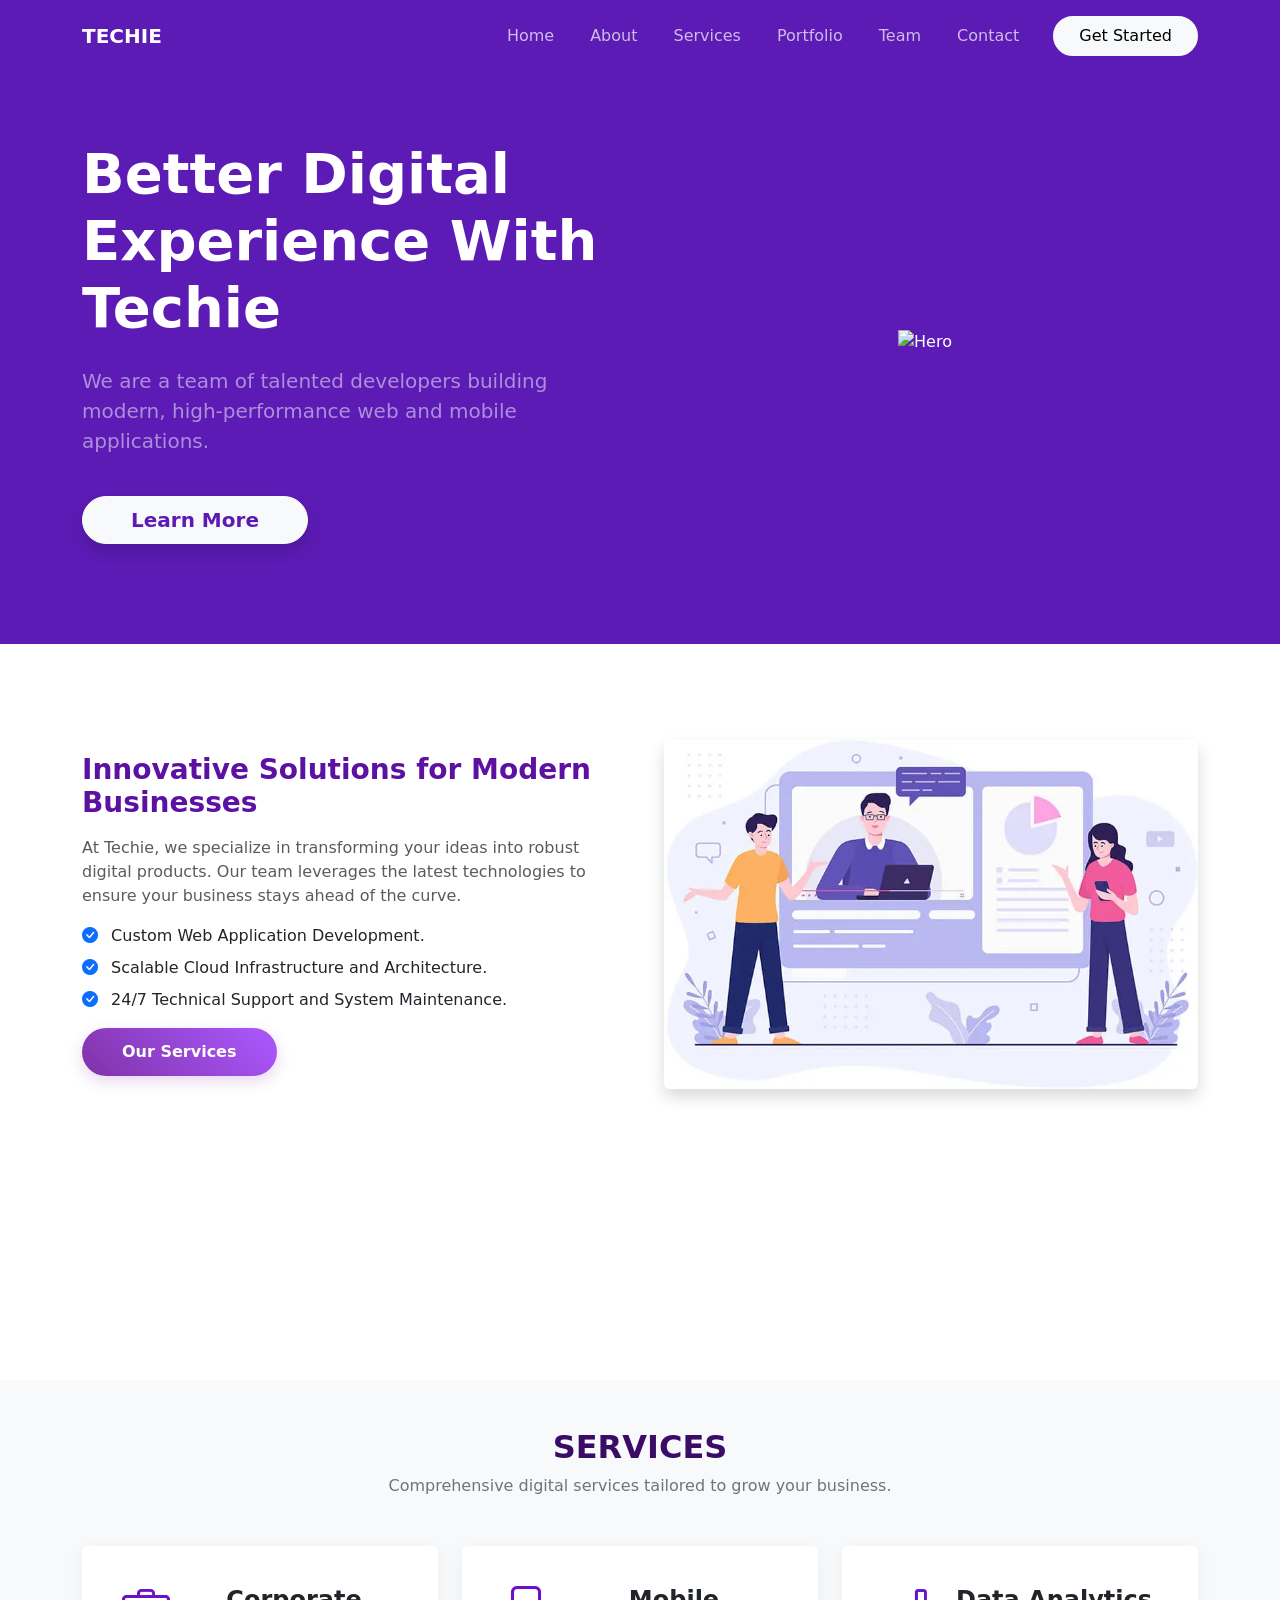
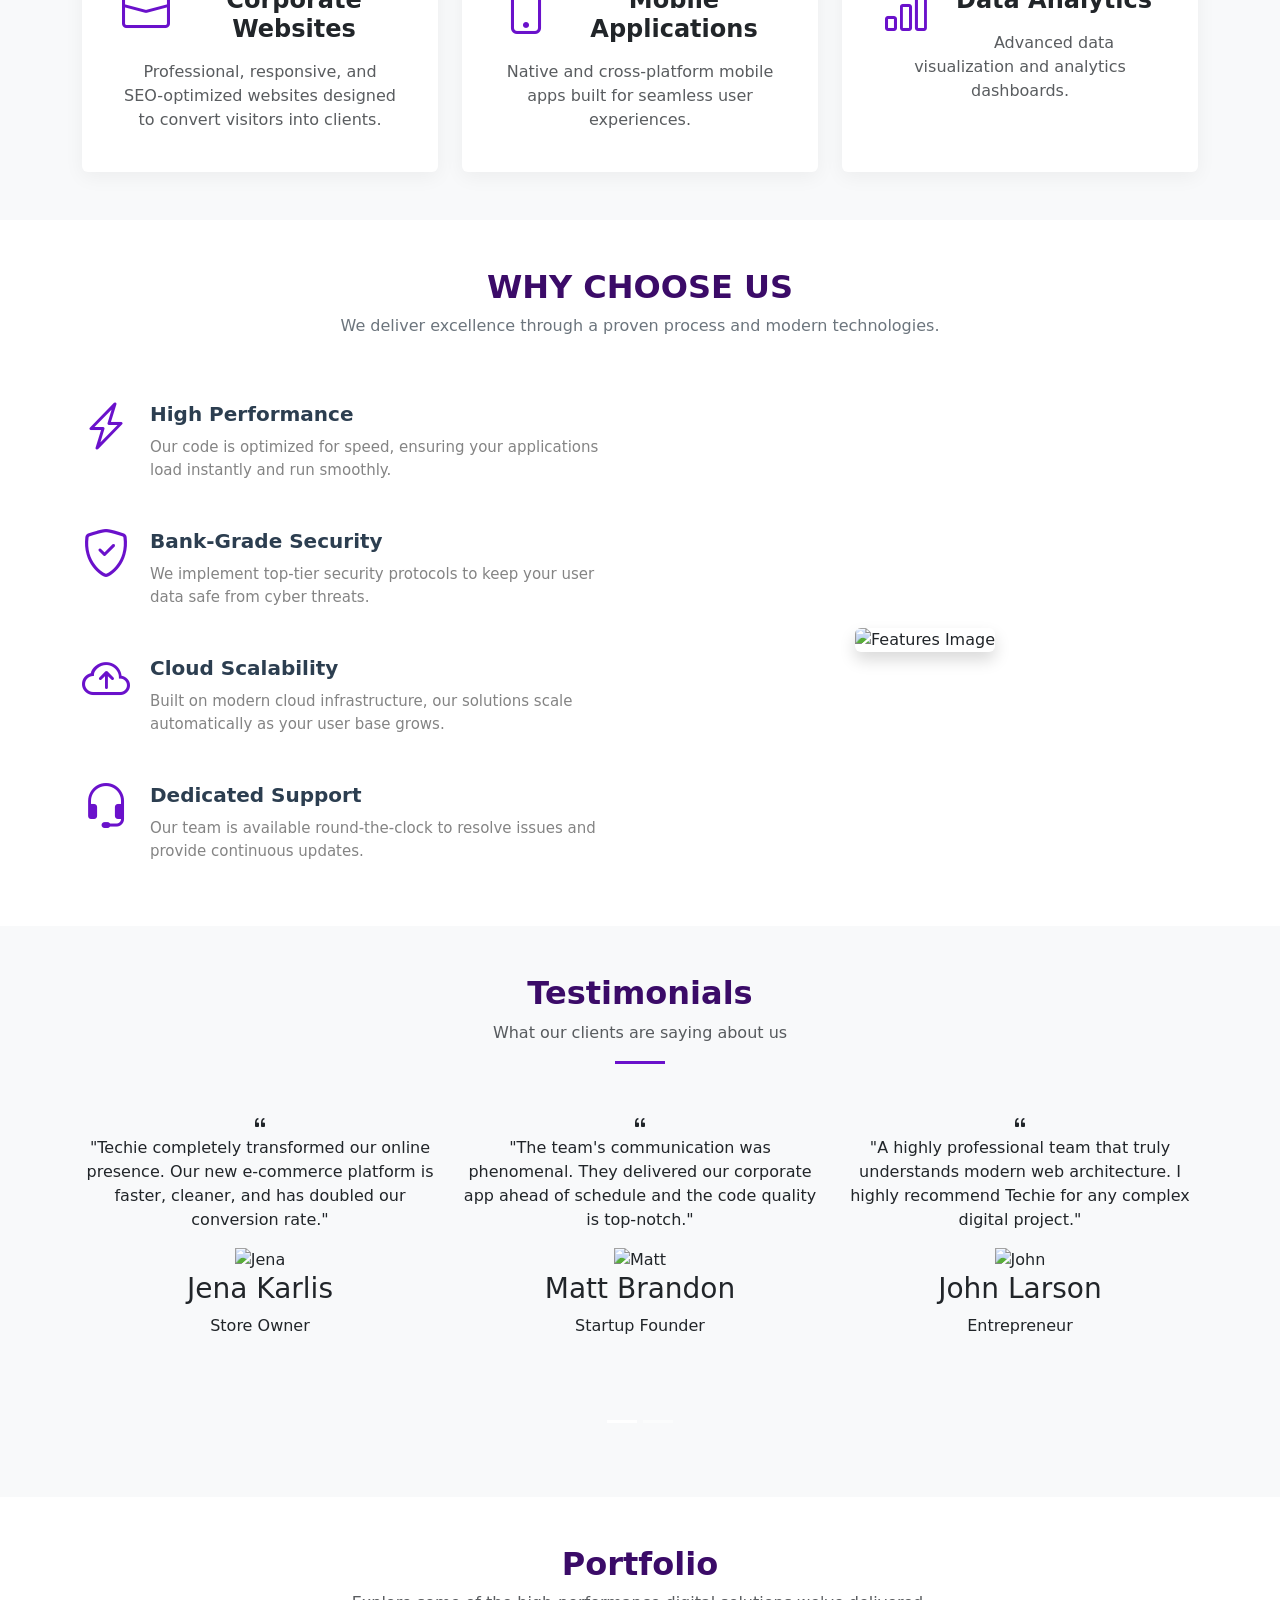
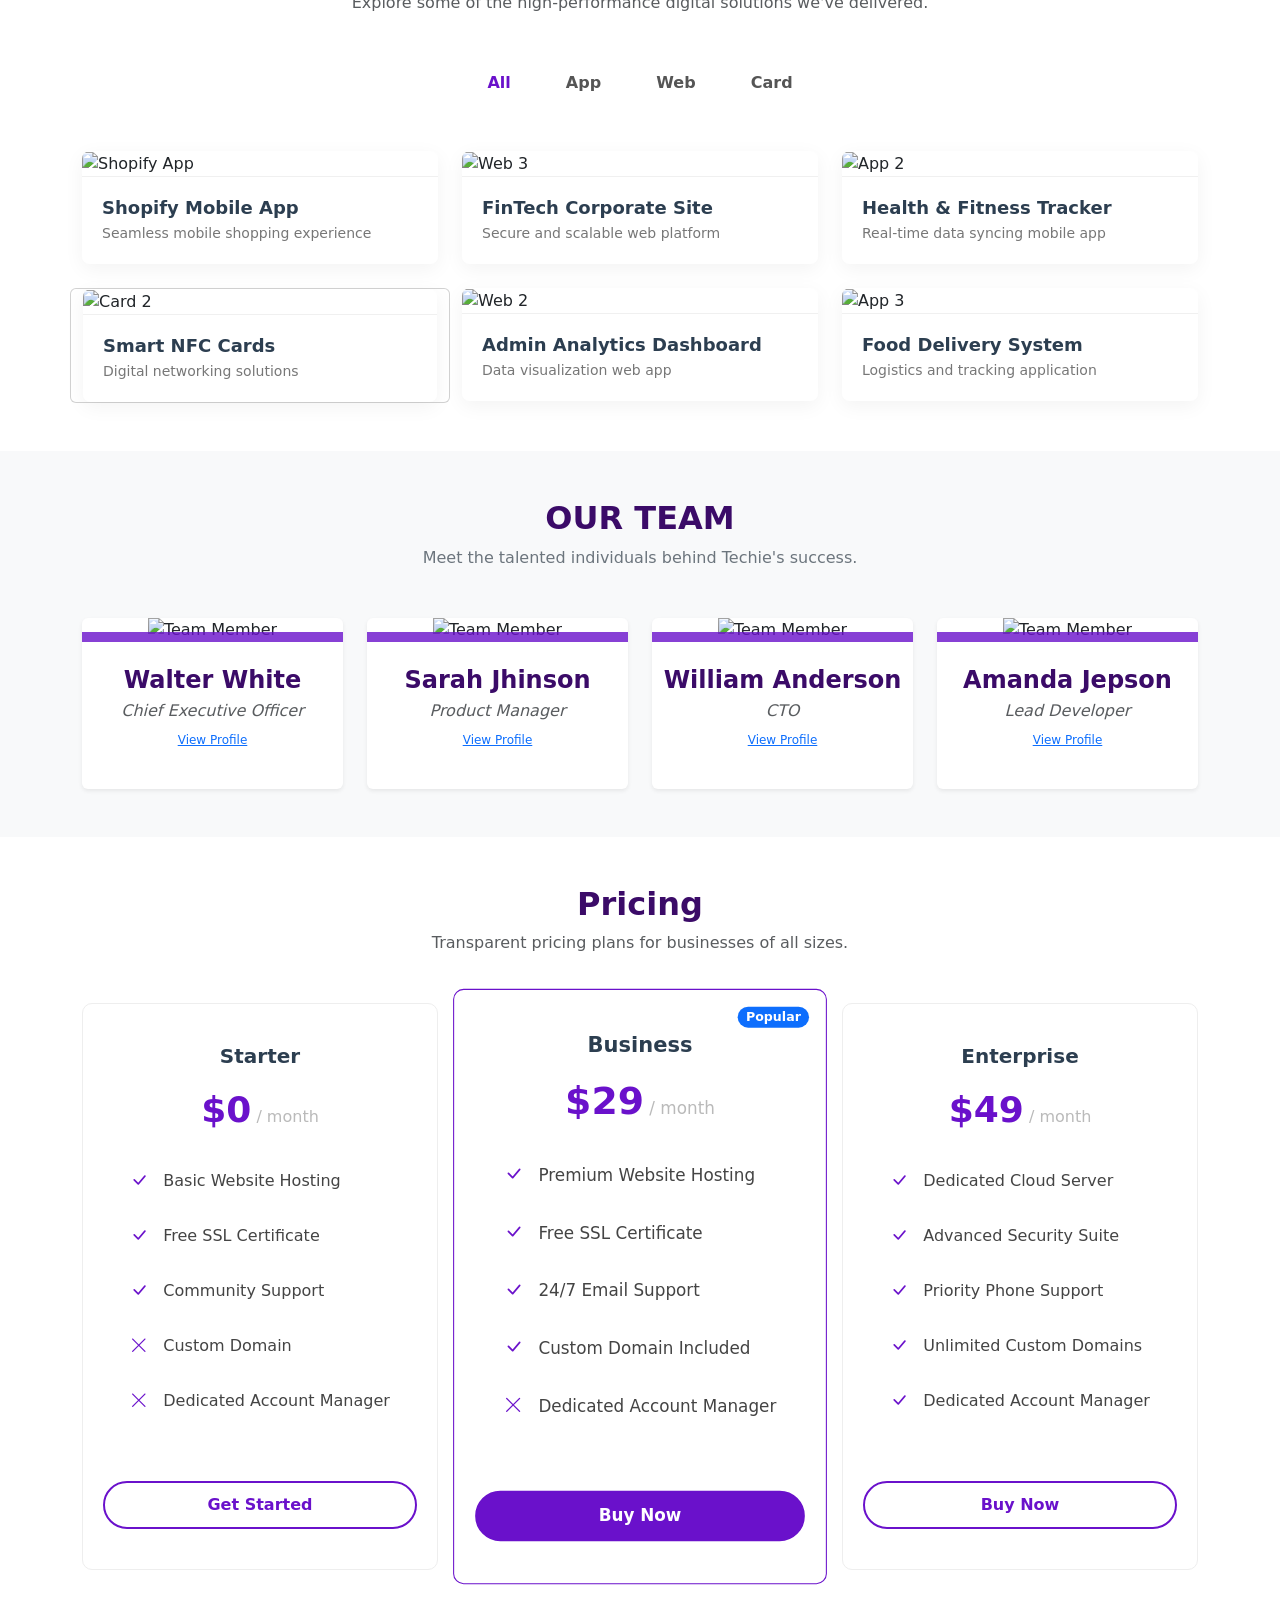
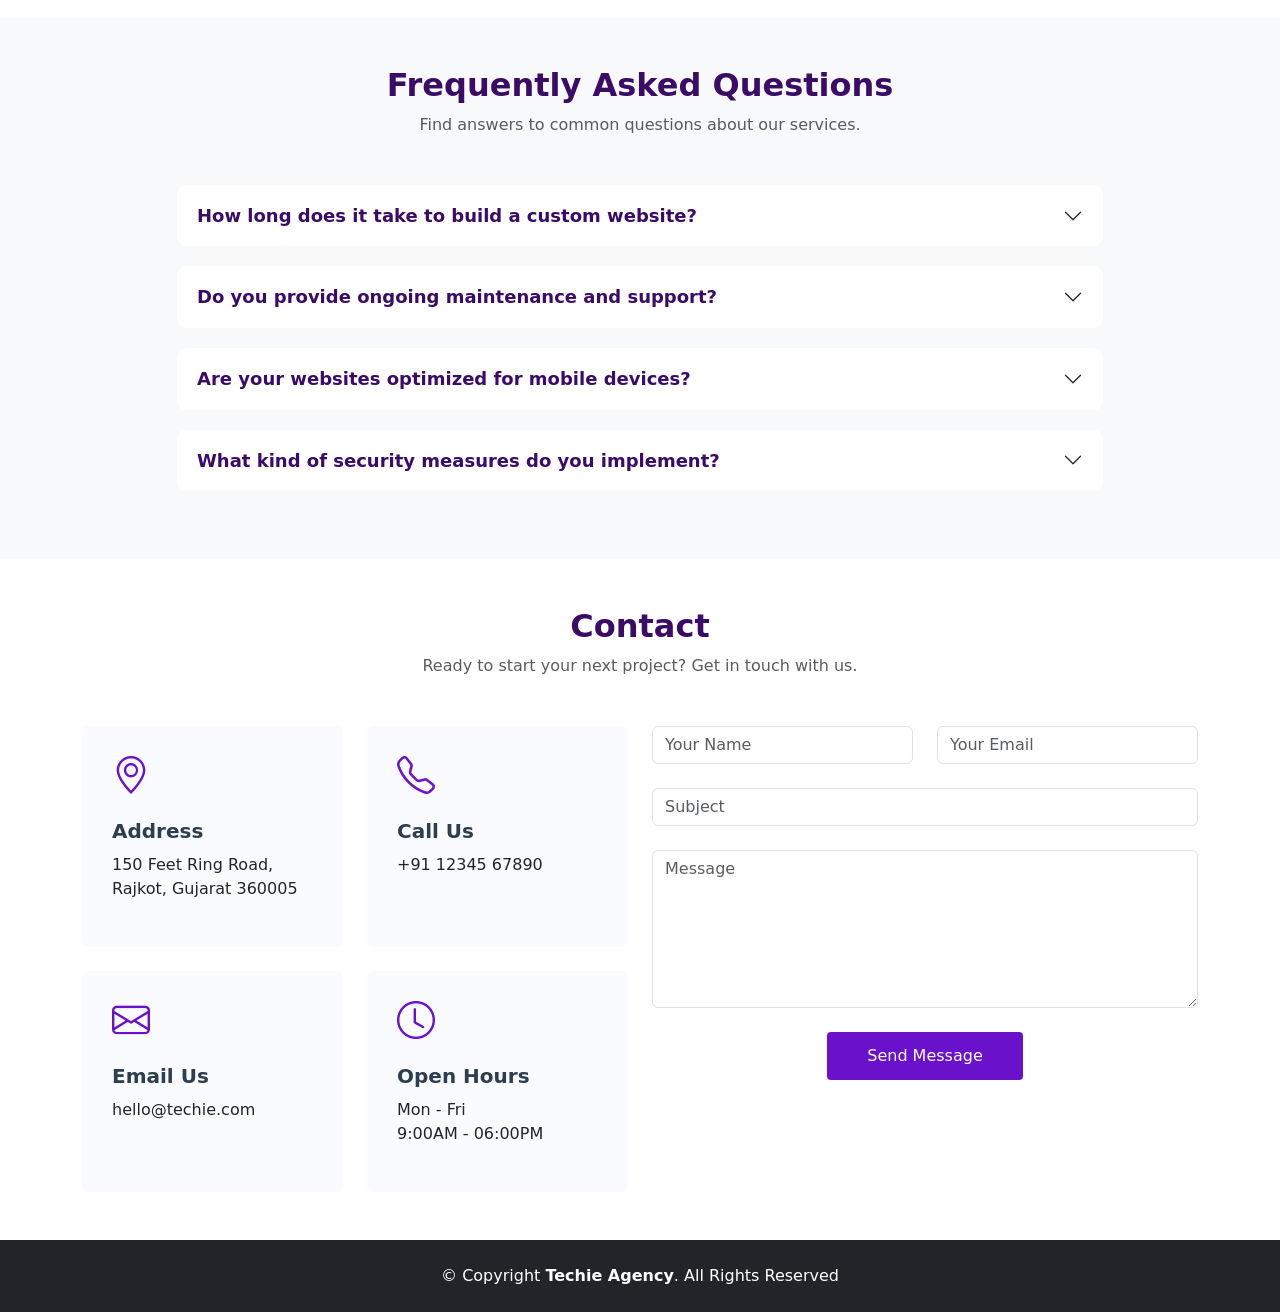
==== commit f5a56331: "index.html" ====
--- a/index.html
+++ b/index.html
@@ -46,7 +46,8 @@
           </div>
         </div>
         <div class="col-lg-6 mt-5 mt-lg-0 text-center">
-          <img src="./project photos/home page.png" class="img-fluid animated-img" alt="Hero">
+          <img src="https://github.com/Kishan-141/Techie-Final-Year-Project/blob/main/project_photos/home%20page.png?raw=true" class="img-fluid animated-img" alt="Hero">
+        </div>
         </div>
       </div>
     </div>
@@ -72,7 +73,7 @@
           <a href="#services" class="btn-service rounded-pill">Our Services</a>
         </div>
         <div class="col-lg-6 mb-4 mb-lg-0 order-1 order-lg-2">
-          <img src="./project photos/illustrater 1.jpg" class="img-fluid rounded shadow" alt="About Us">
+          <img src="project_photos/illustrater 1.jpg" class="img-fluid rounded shadow" alt="About Us">
         </div>
       </div>
     </div>
@@ -914,5 +915,4 @@
   <script src="https://cdn.jsdelivr.net/npm/bootstrap@5.3.0/dist/js/bootstrap.bundle.min.js"></script>
   <script src="index.js"></script>
 </body>
-
 </html>
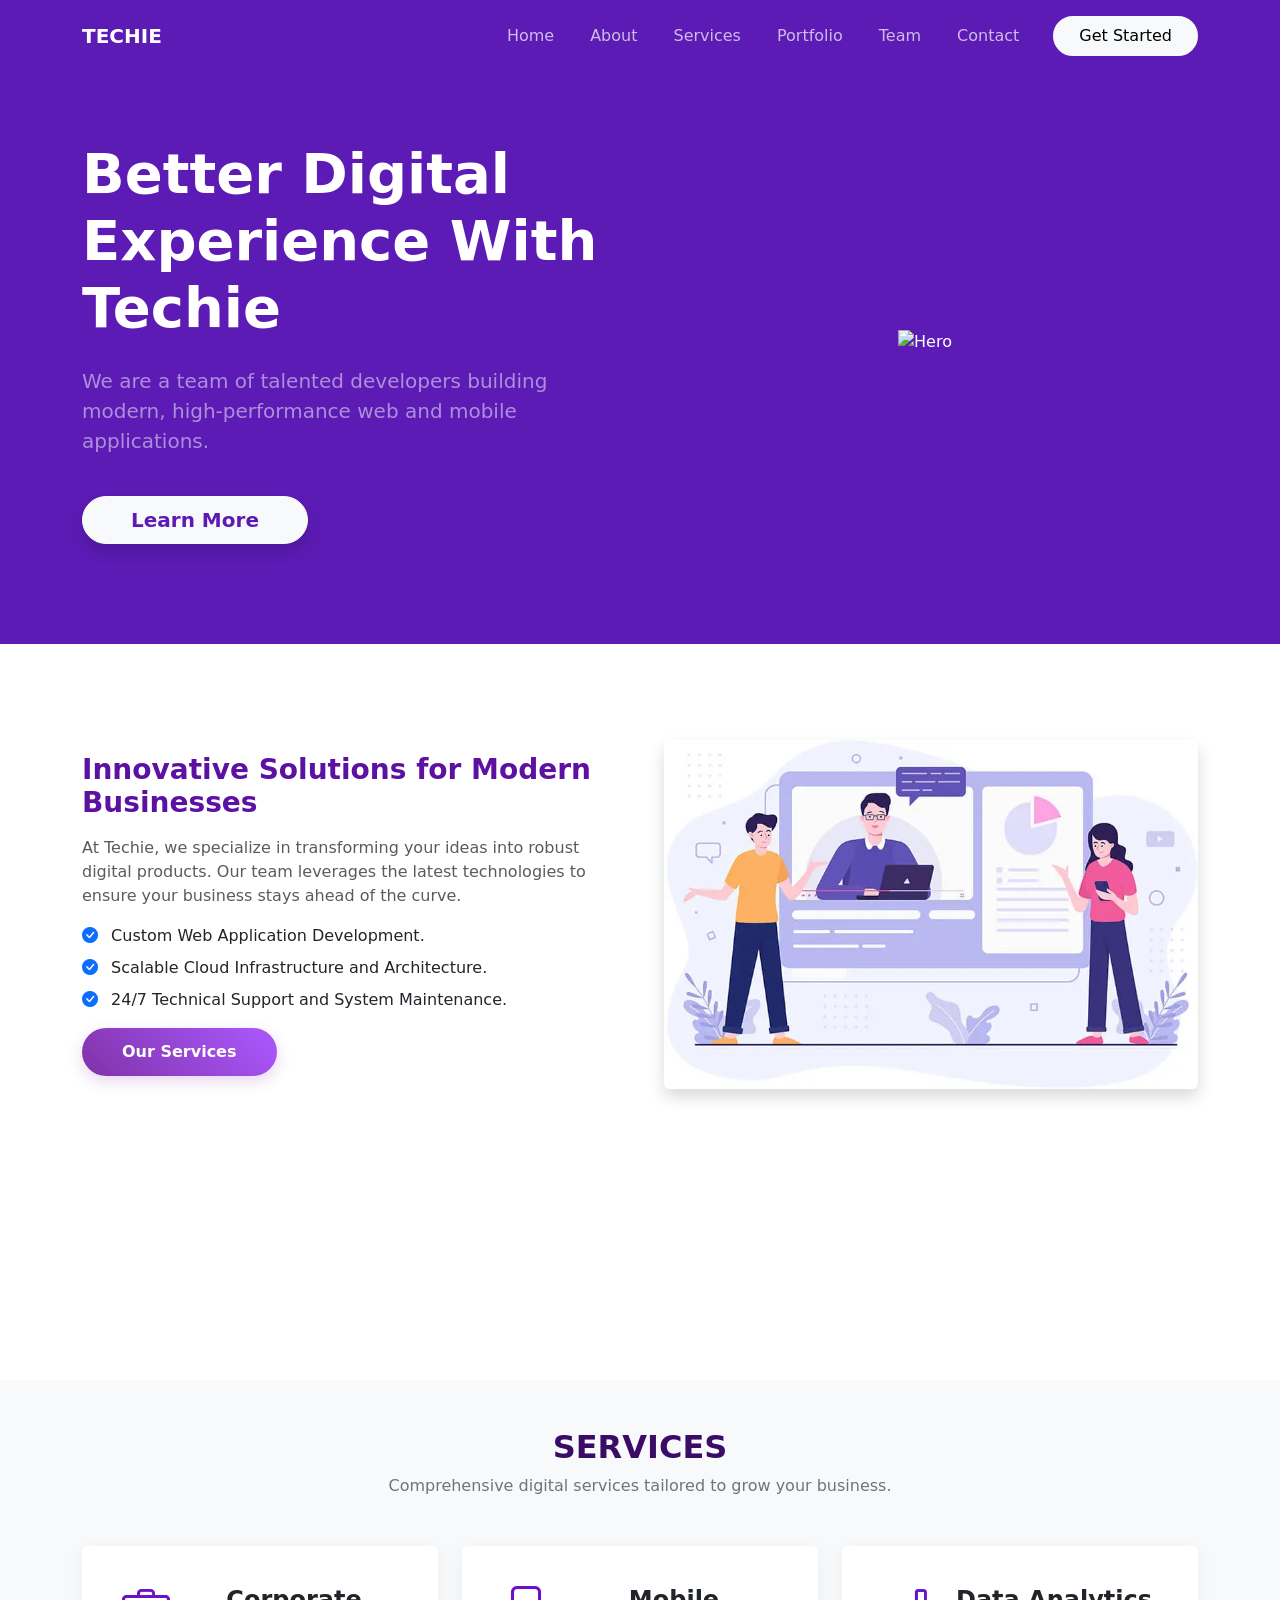
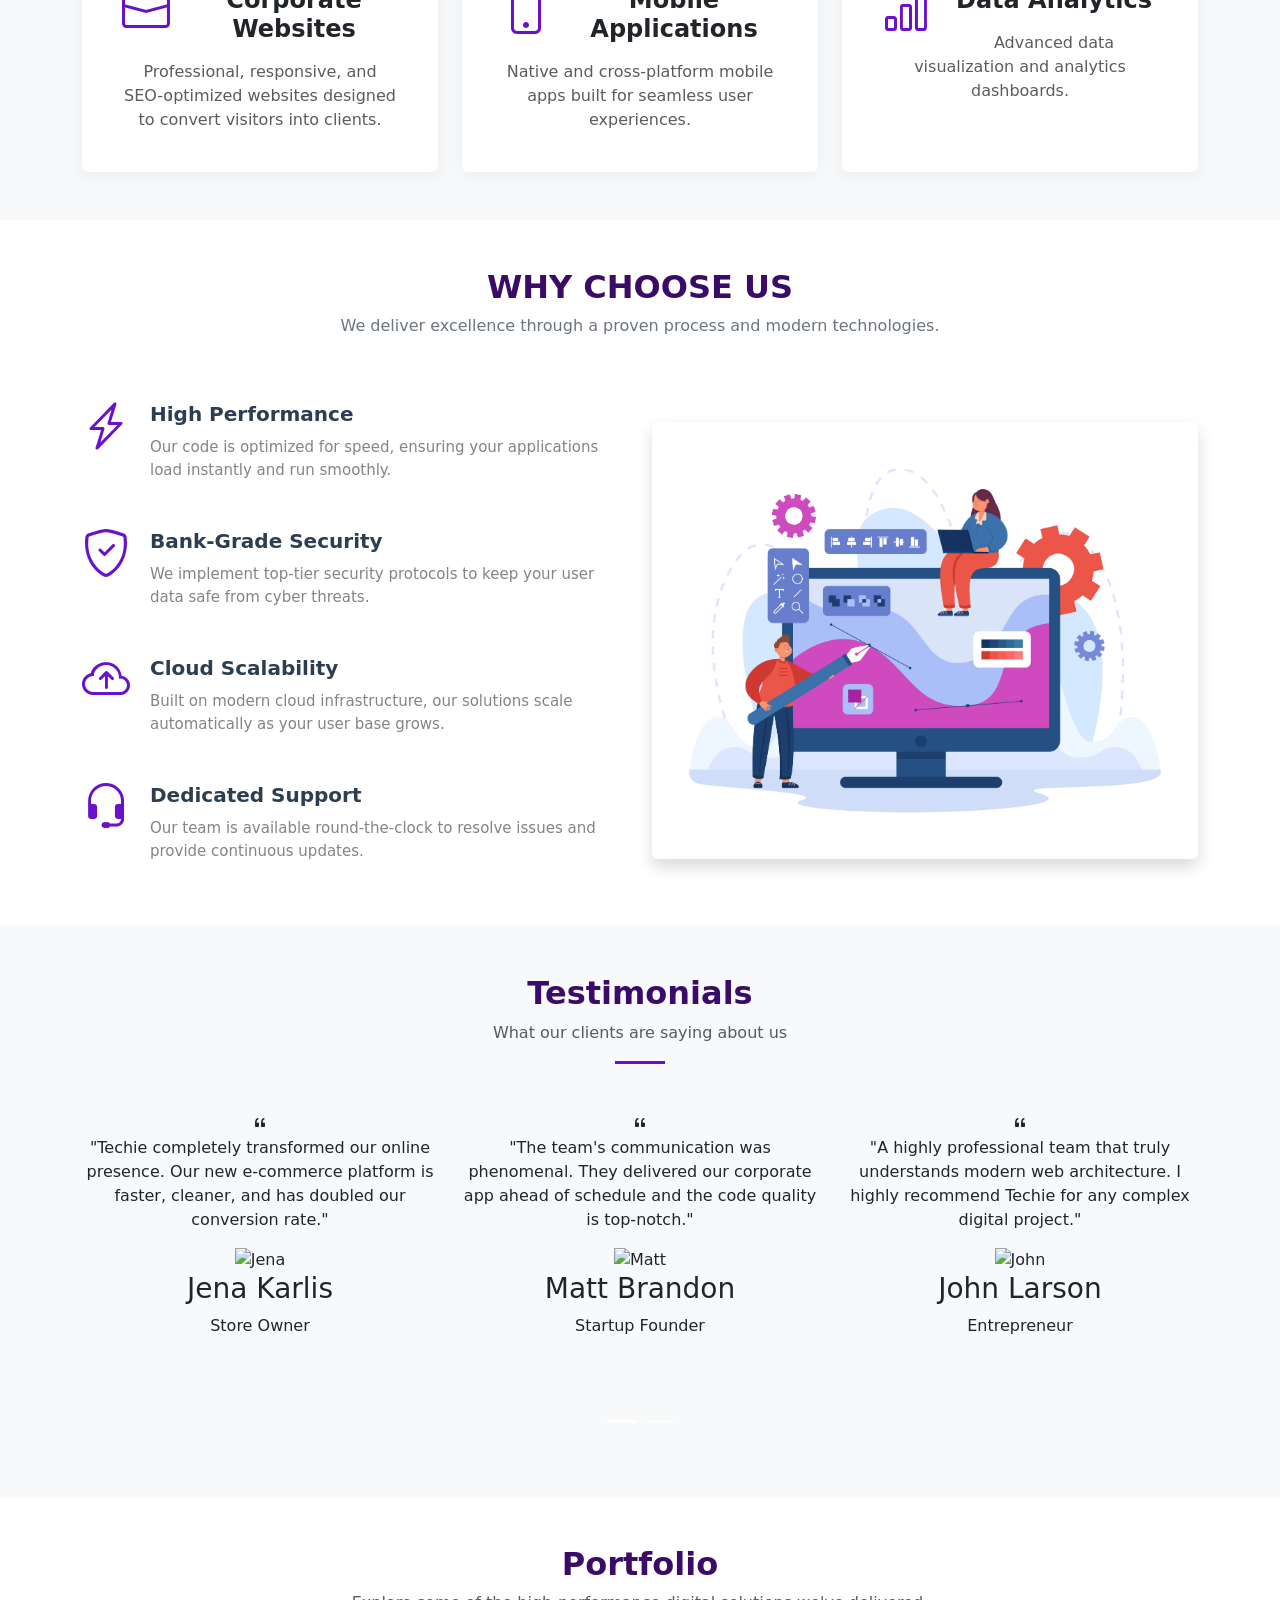
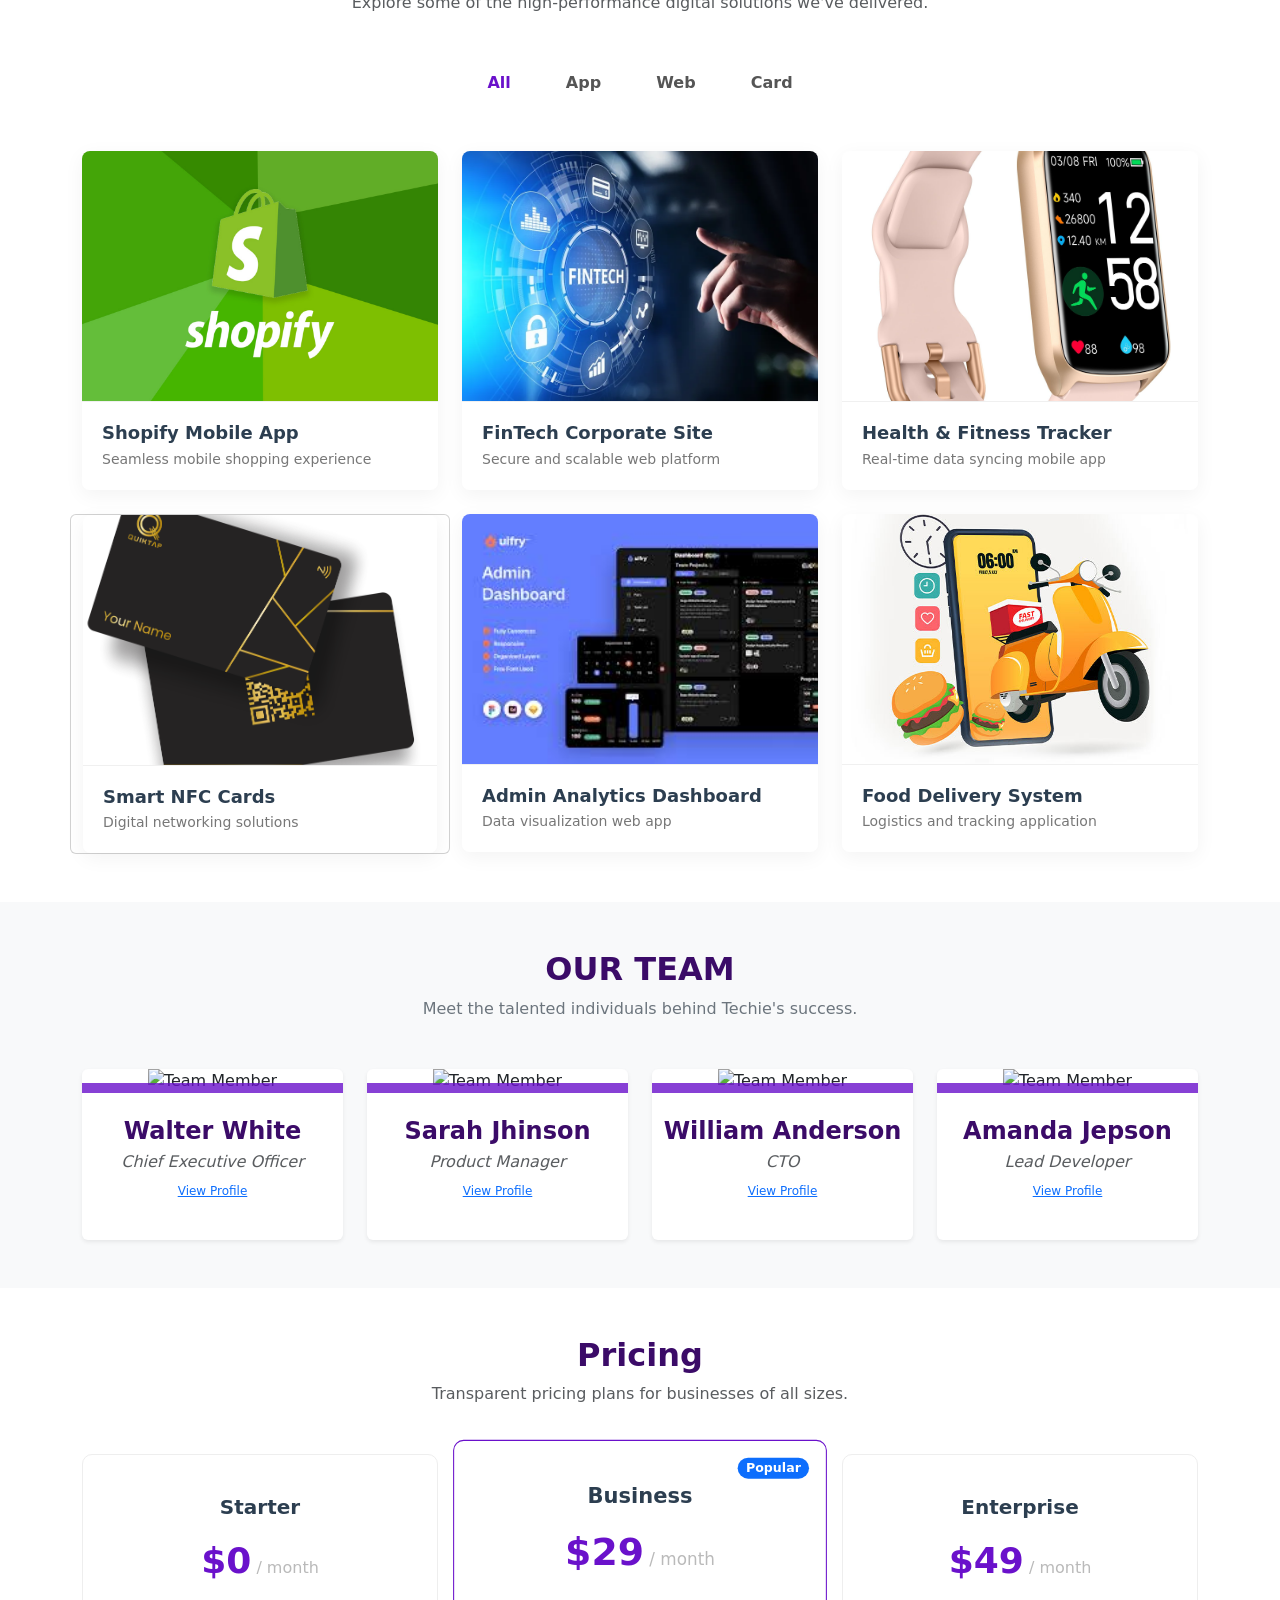
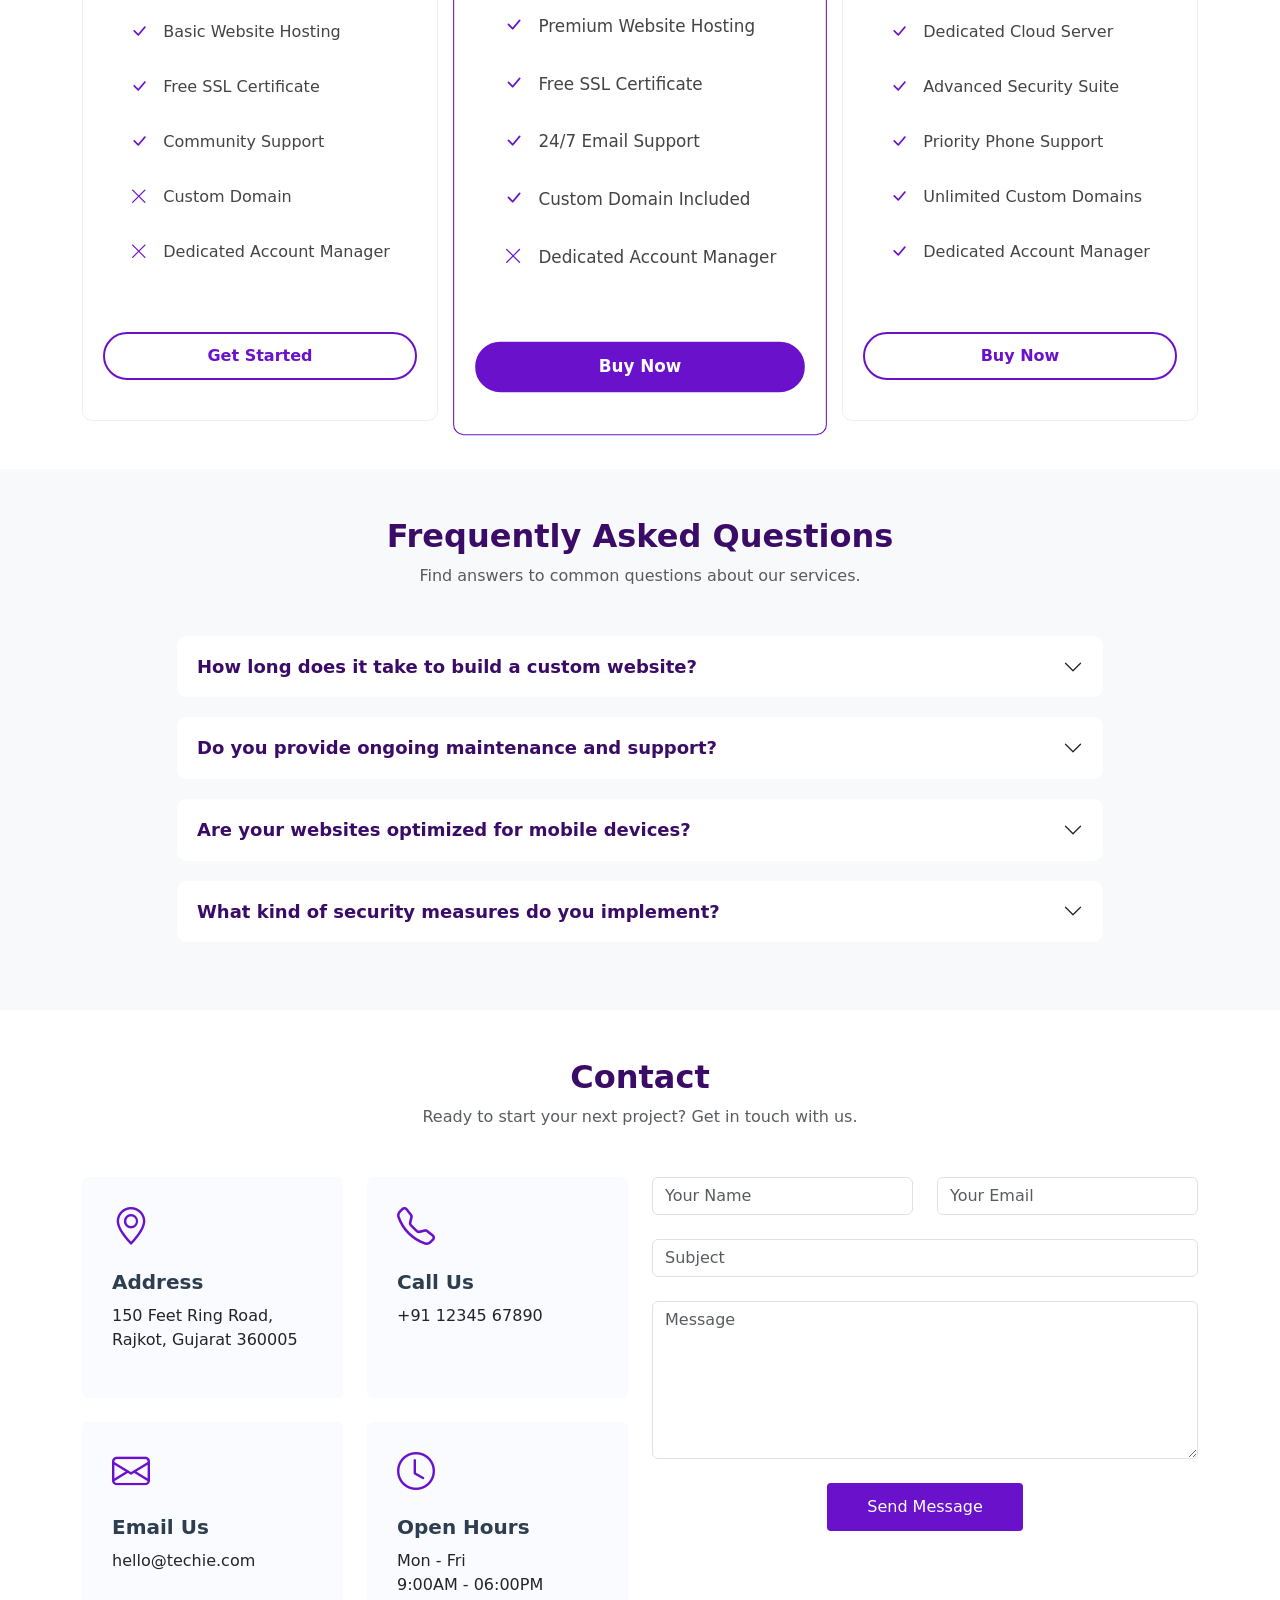
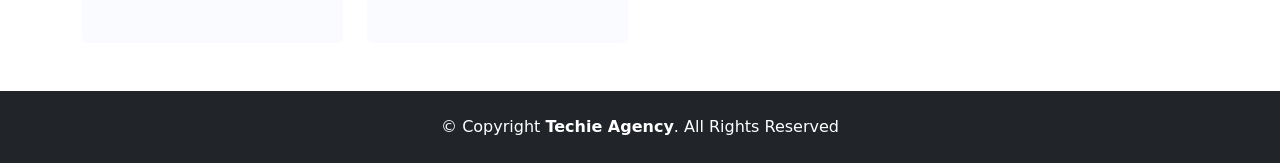
==== commit 79d36e29: "index.html" ====
--- a/index.html
+++ b/index.html
@@ -46,7 +46,7 @@
           </div>
         </div>
         <div class="col-lg-6 mt-5 mt-lg-0 text-center">
-          <img src="https://github.com/Kishan-141/Techie-Final-Year-Project/blob/main/project_photos/home%20page.png?raw=true" class="img-fluid animated-img" alt="Hero">
+          <img src="project_photos/home page.pngclass="img-fluid animated-img" alt="Hero">
         </div>
         </div>
       </div>
@@ -179,7 +179,7 @@
           </div>
         </div>
         <div class="col-lg-6 text-center">
-          <img src="./project photos/illustrater.jpg" class="img-fluid rounded shadow" alt="Features Image">
+          <img src="project_photos/illustrater.jpg" class="img-fluid rounded shadow" alt="Features Image">
         </div>
       </div>
     </div>
@@ -310,12 +310,12 @@
 
       <div class="row g-4" id="portfolio-grid">
         <div class="col-lg-4 col-md-6 portfolio-item app">
-          <a href="#" data-bs-toggle="modal" data-bs-target="#portfolioModal" data-img="./project photos/shopify.jpg"
+          <a href="#" data-bs-toggle="modal" data-bs-target="#portfolioModal" data-img="project_photos/shopify.jpg"
             data-title="Shopify Mobile App" data-category="Mobile Application"
             style="text-decoration: none; color: inherit;">
             <div class="portfolio-card">
               <div style="overflow: hidden;">
-                <img src="./project photos/shopify.jpg" alt="Shopify App">
+                <img src="project_photos/shopify.jpg" alt="Shopify App">
               </div>
               <div class="portfolio-info">
                 <h4>Shopify Mobile App</h4>
@@ -326,12 +326,12 @@
         </div>
 
         <div class="col-lg-4 col-md-6 portfolio-item web">
-          <a href="#" data-bs-toggle="modal" data-bs-target="#portfolioModal" data-img="./project photos/fintech.jpeg"
+          <a href="#" data-bs-toggle="modal" data-bs-target="#portfolioModal" data-img="project_photos/fintech.jpeg"
             data-title="FinTech Corporate Site" data-category="Web Platform"
             style="text-decoration: none; color: inherit;">
             <div class="portfolio-card">
               <div style="overflow: hidden;">
-                <img src="./project photos/fintech.jpeg" alt="Web 3">
+                <img src="project_photos/fintech.jpeg" alt="Web 3">
               </div>
               <div class="portfolio-info">
                 <h4>FinTech Corporate Site</h4>
@@ -343,11 +343,11 @@
 
         <div class="col-lg-4 col-md-6 portfolio-item app">
           <a href="#" data-bs-toggle="modal" data-bs-target="#portfolioModal"
-            data-img="./project photos/Health & Fitness Tracker.jpeg" data-title="Health & Fitness Tracker"
+            data-img="project_photos/Health & Fitness Tracker.jpeg" data-title="Health & Fitness Tracker"
             data-category="Mobile Application" style="text-decoration: none; color: inherit;">
             <div class="portfolio-card">
               <div style="overflow: hidden;">
-                <img src="./project photos/Health & Fitness Tracker.jpeg" alt="App 2">
+                <img src="project_photos/Health & Fitness Tracker.jpeg" alt="App 2">
               </div>
               <div class="portfolio-info">
                 <h4>Health & Fitness Tracker</h4>
@@ -359,11 +359,11 @@
 
         <div class="col-lg-4 col-md-6 portfolio-item card">
           <a href="#" data-bs-toggle="modal" data-bs-target="#portfolioModal"
-            data-img="./project photos/Smart NFC Cards.jpeg" data-title="Smart NFC Cards"
+            data-img="project_photos/Smart NFC Cards.jpeg" data-title="Smart NFC Cards"
             data-category="Hardware Integration" style="text-decoration: none; color: inherit;">
             <div class="portfolio-card">
               <div style="overflow: hidden;">
-                <img src="./project photos/Smart NFC Cards.jpeg" alt="Card 2">
+                <img src="project_photos/Smart NFC Cards.jpeg" alt="Card 2">
               </div>
               <div class="portfolio-info">
                 <h4>Smart NFC Cards</h4>
@@ -375,11 +375,11 @@
 
         <div class="col-lg-4 col-md-6 portfolio-item web">
           <a href="#" data-bs-toggle="modal" data-bs-target="#portfolioModal"
-            data-img="./project photos/admin dashboard.jpeg" data-title="Admin Analytics Dashboard"
+            data-img="project_photos/admin dashboard.jpeg" data-title="Admin Analytics Dashboard"
             data-category="Web Application" style="text-decoration: none; color: inherit;">
             <div class="portfolio-card">
               <div style="overflow: hidden;">
-                <img src="./project photos/admin dashboard.jpeg" alt="Web 2">
+                <img src="project_photos/admin dashboard.jpeg" alt="Web 2">
               </div>
               <div class="portfolio-info">
                 <h4>Admin Analytics Dashboard</h4>
@@ -391,11 +391,11 @@
 
         <div class="col-lg-4 col-md-6 portfolio-item app">
           <a href="#" data-bs-toggle="modal" data-bs-target="#portfolioModal"
-            data-img="./project photos/food delivery .jpg" data-title="Food Delivery System"
+            data-img="project_photos/food delivery .jpg" data-title="Food Delivery System"
             data-category="Mobile Application" style="text-decoration: none; color: inherit;">
             <div class="portfolio-card">
               <div style="overflow: hidden;">
-                <img src="./project photos/food delivery.jpg" alt="App 3">
+                <img src="project_photos/food delivery.jpg" alt="App 3">
               </div>
               <div class="portfolio-info">
                 <h4>Food Delivery System</h4>
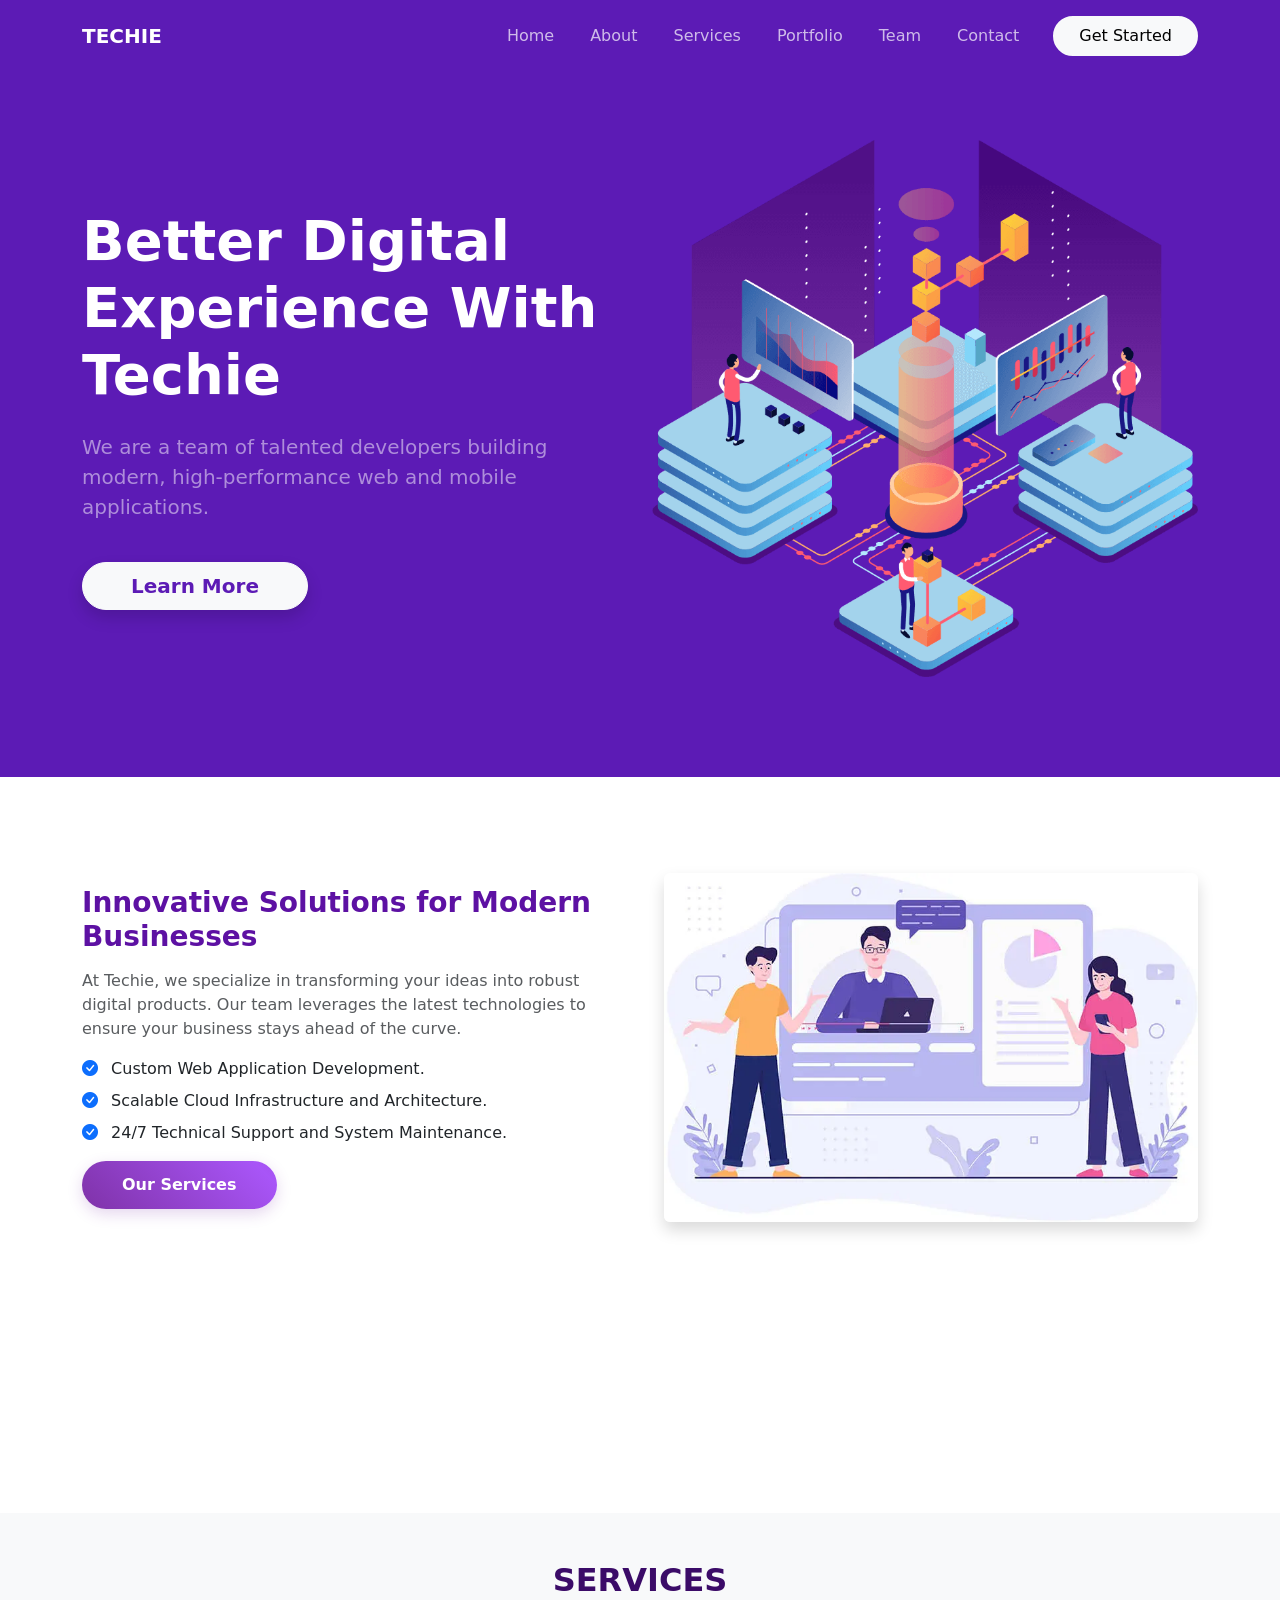
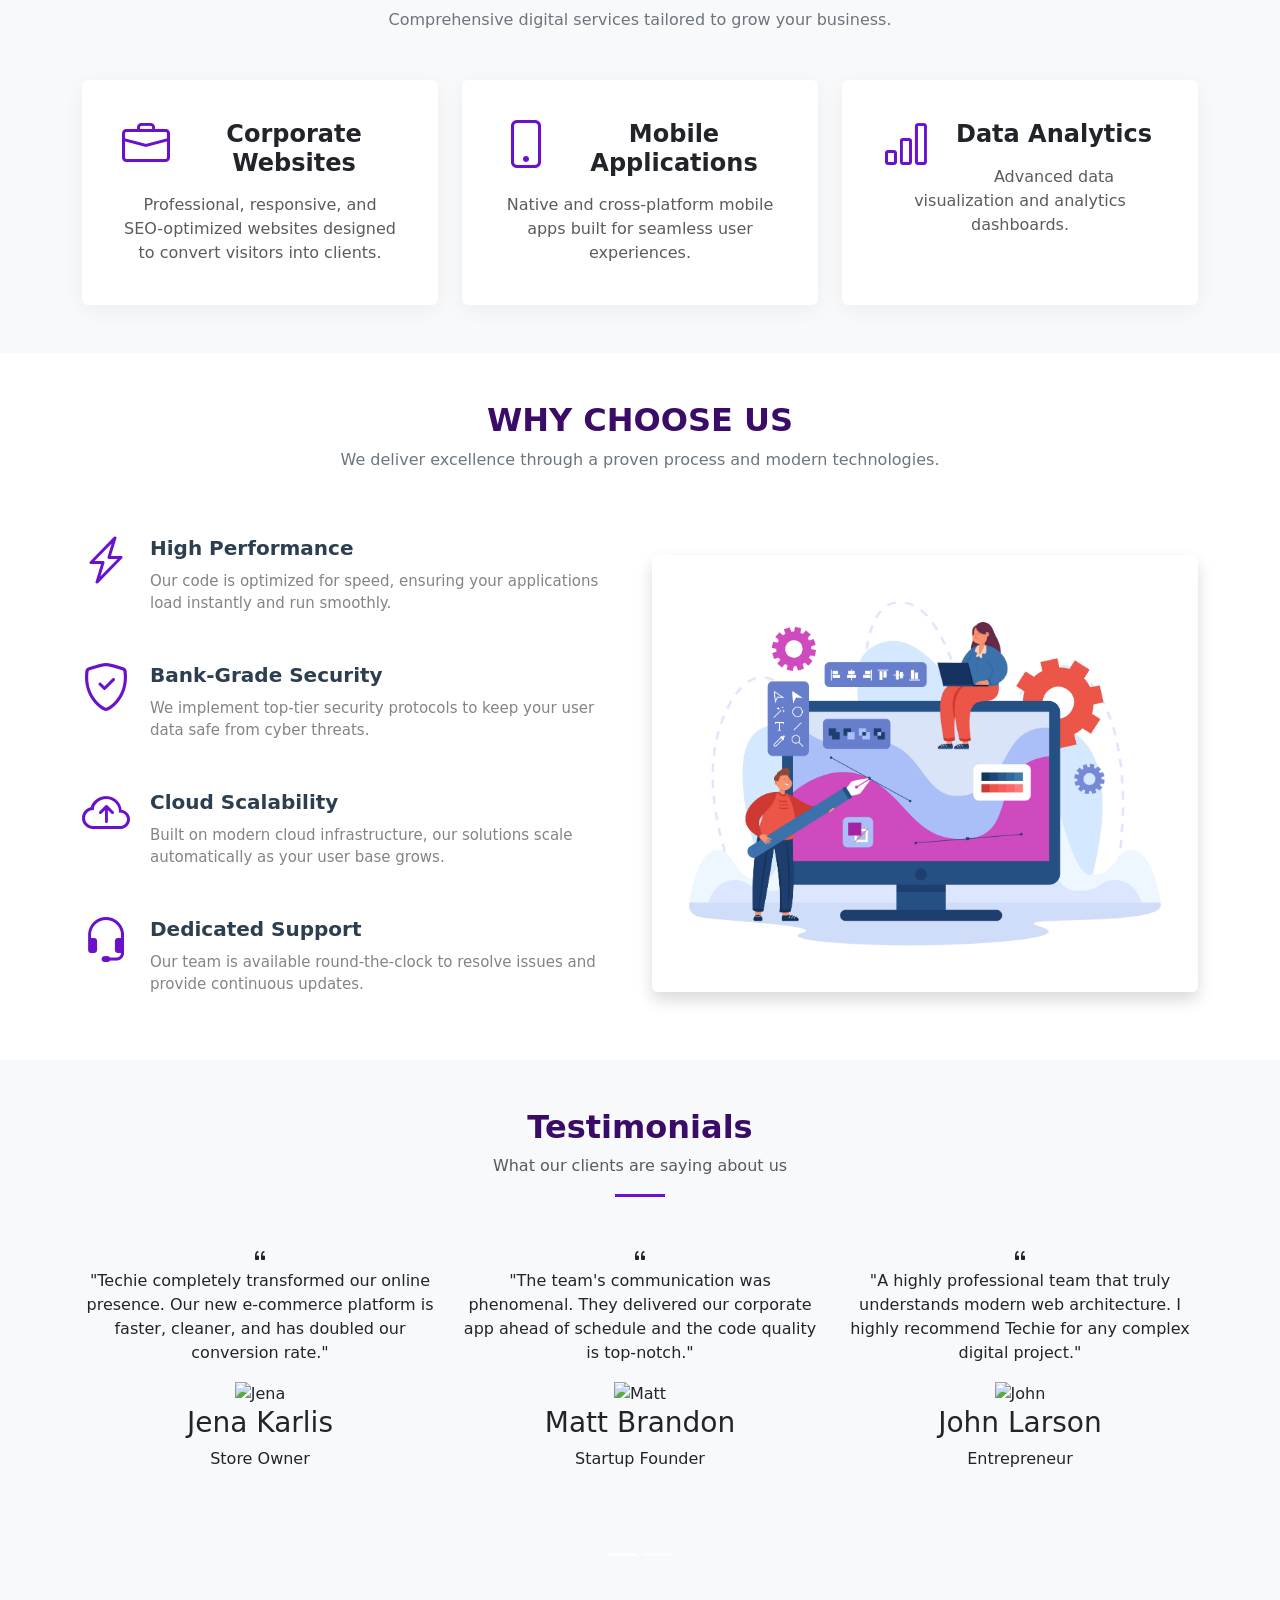
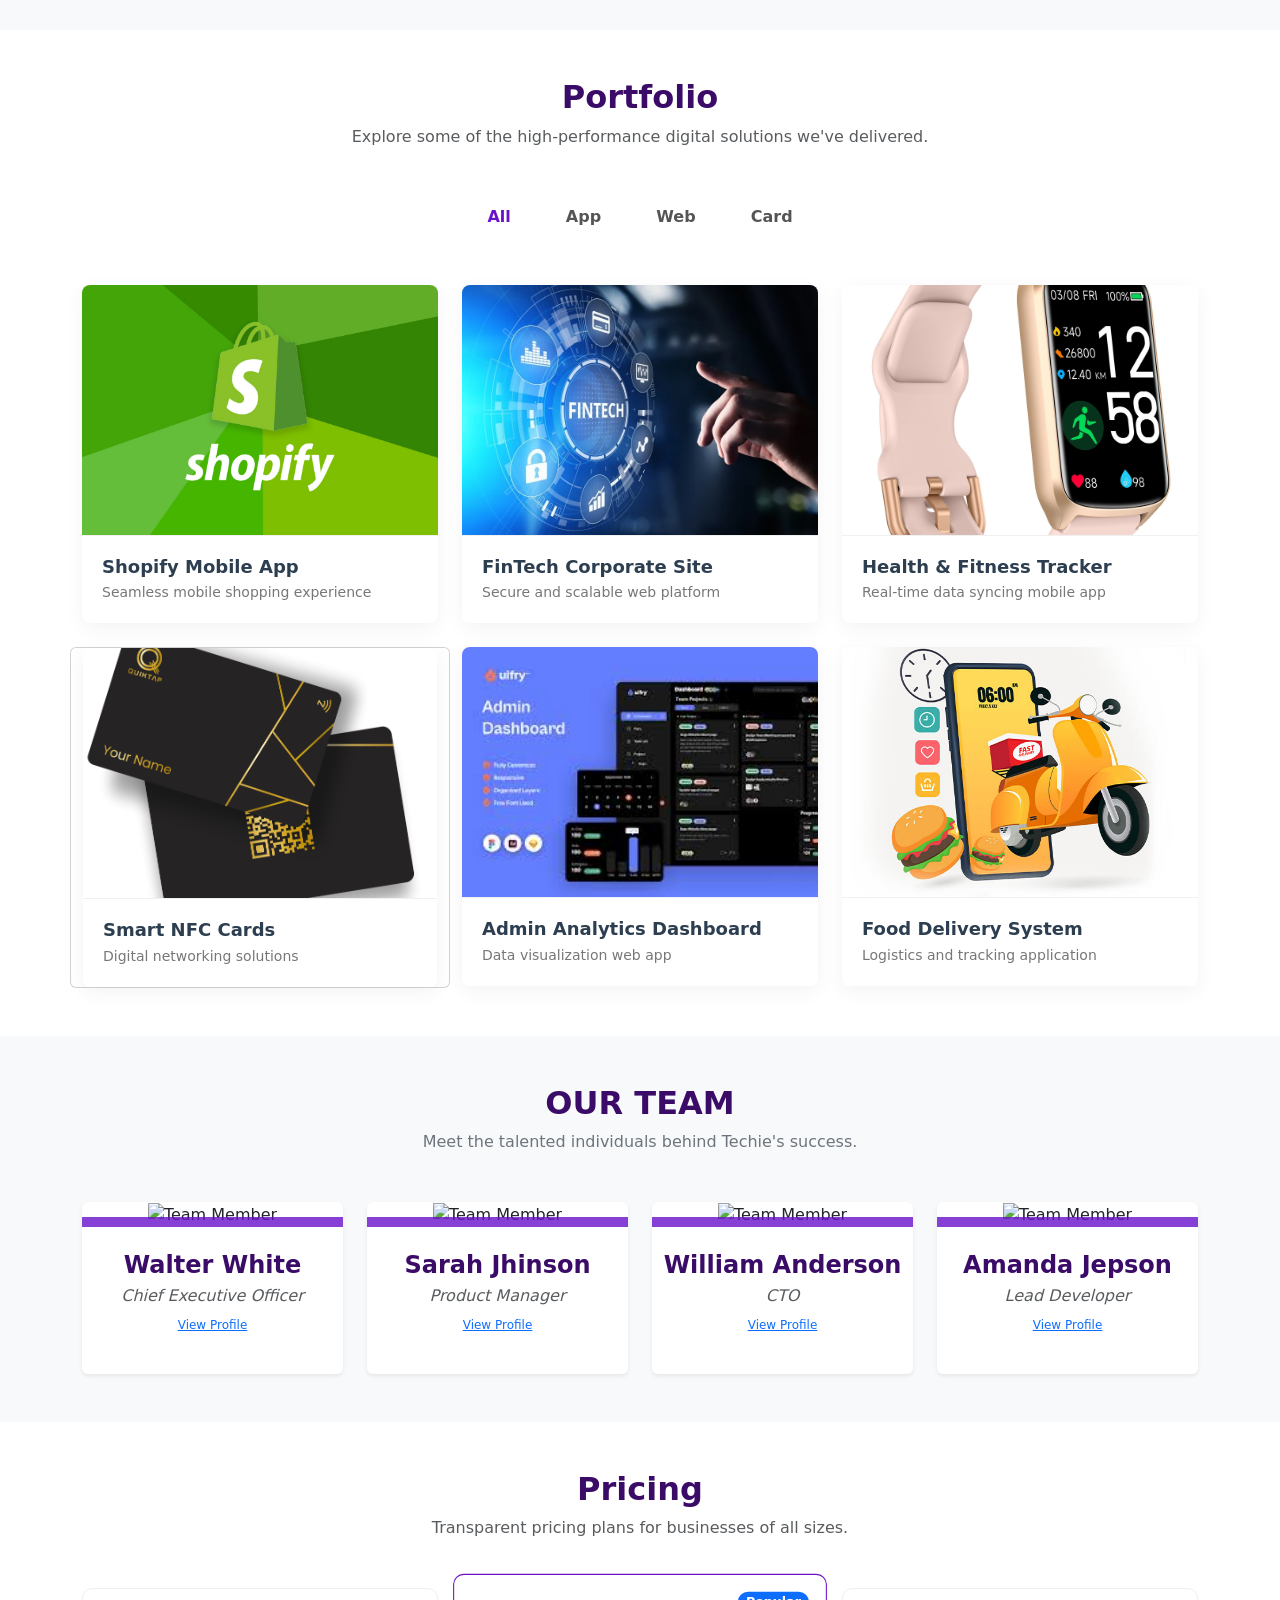
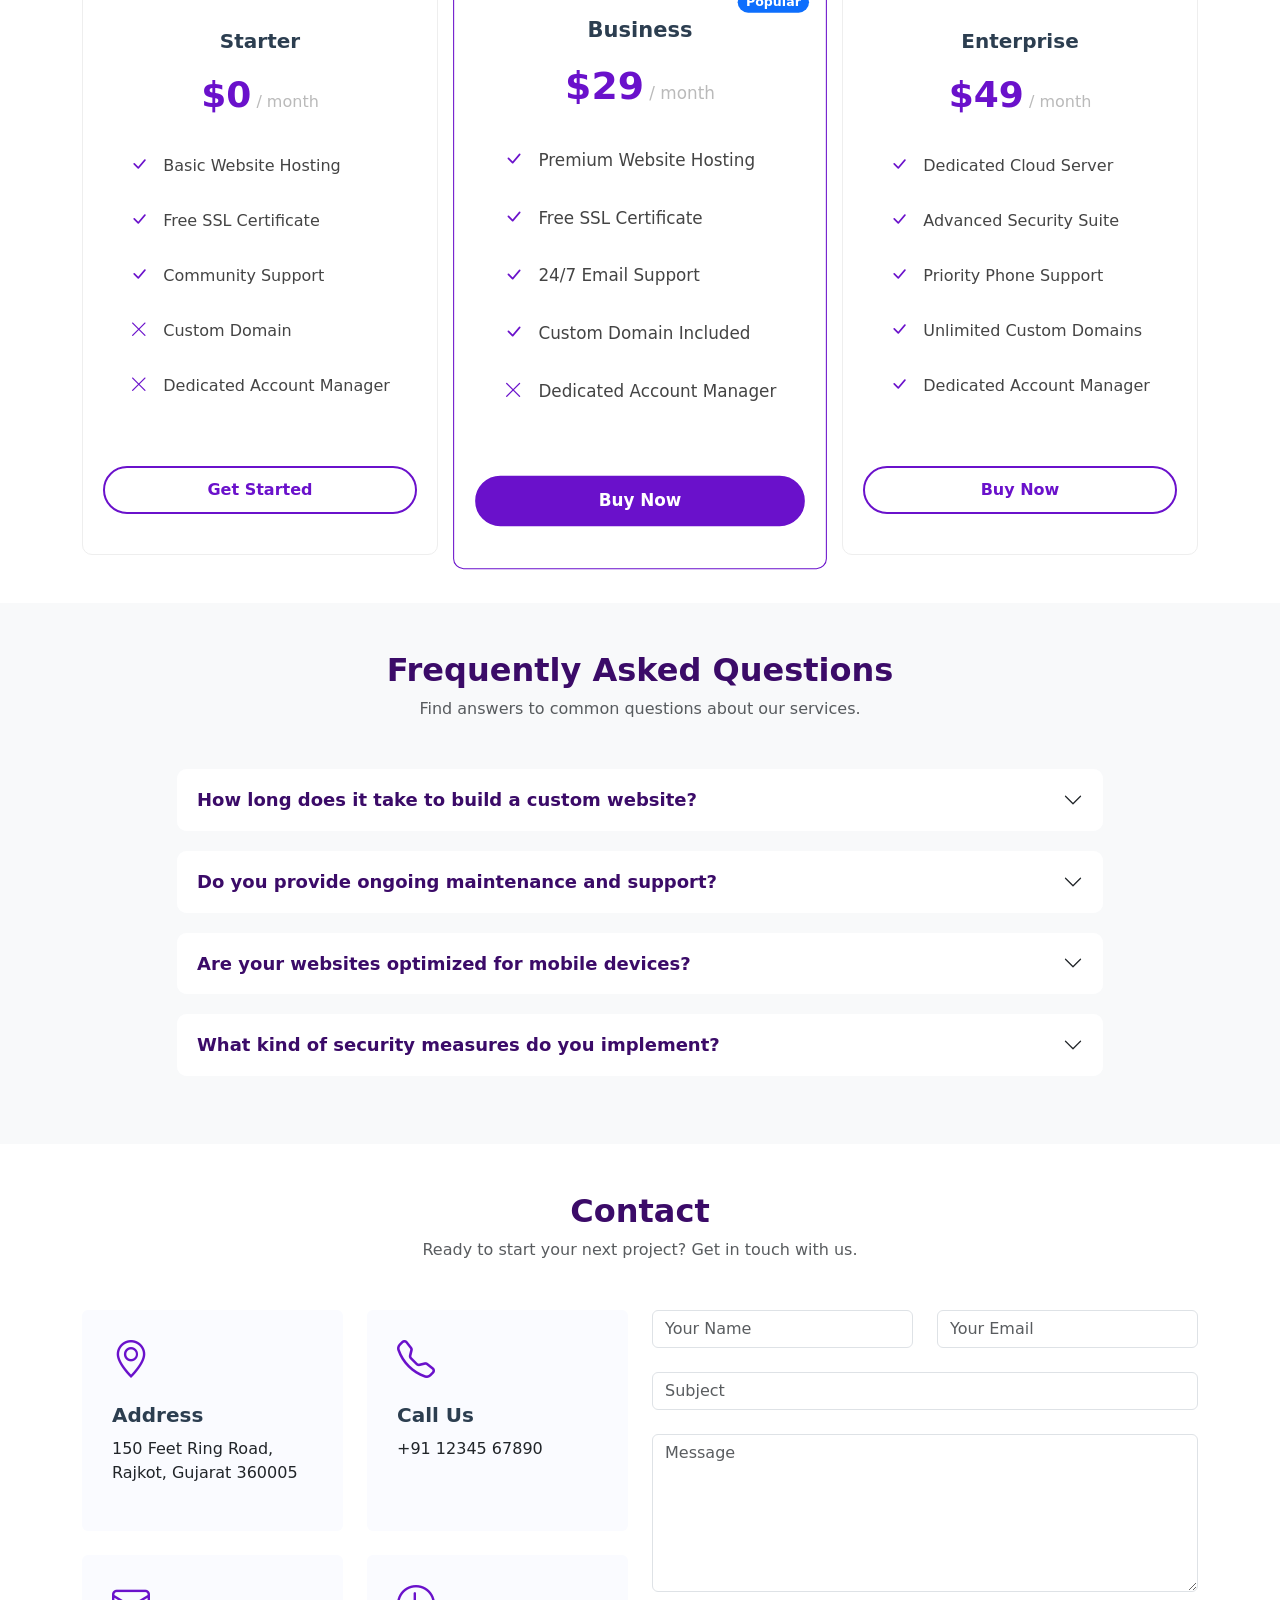
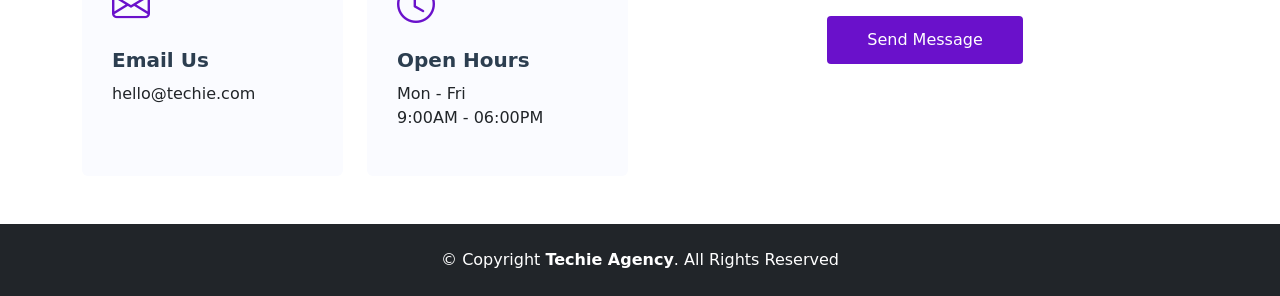
==== commit 5c84f2ba: "index.html" ====
--- a/index.html
+++ b/index.html
@@ -46,7 +46,7 @@
           </div>
         </div>
         <div class="col-lg-6 mt-5 mt-lg-0 text-center">
-          <img src="project_photos/home page.pngclass="img-fluid animated-img" alt="Hero">
+          <img src="project_photos/home page.png" class="img-fluid animated-img" alt="Hero">
         </div>
         </div>
       </div>
